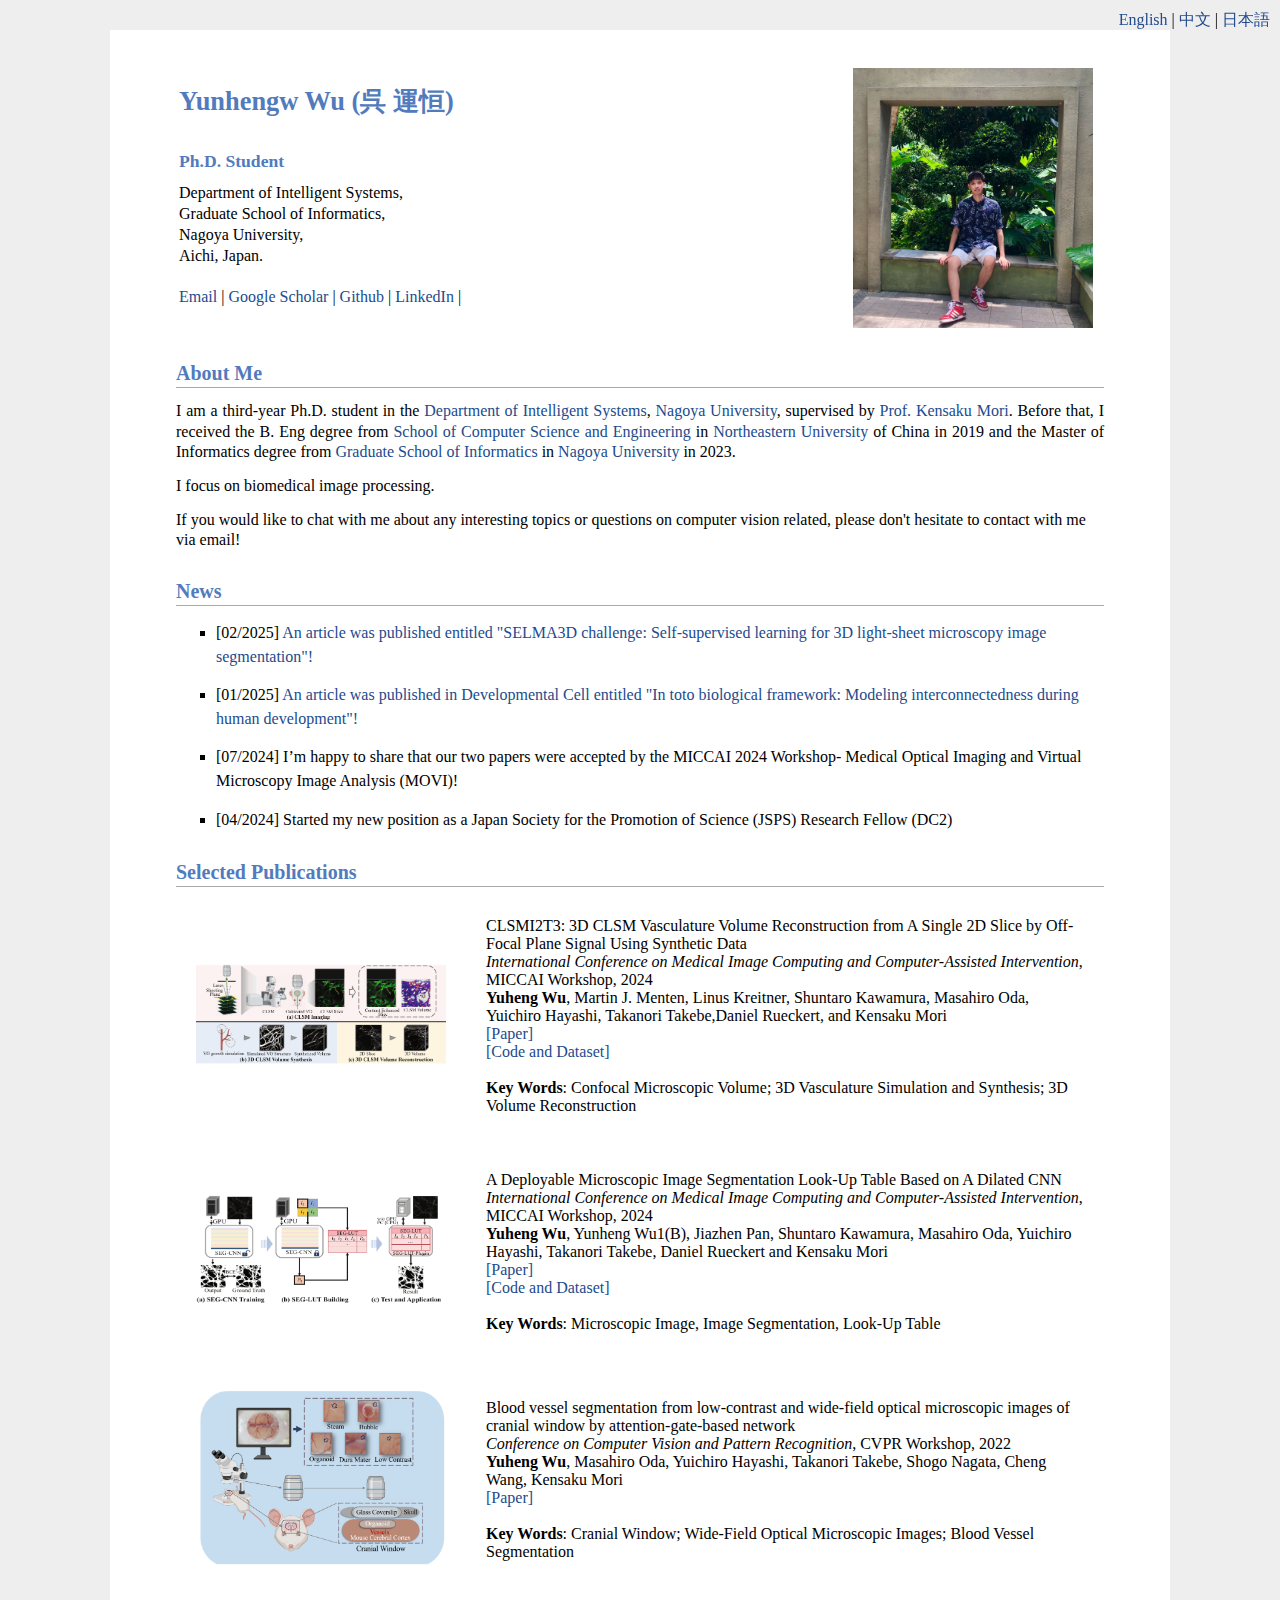
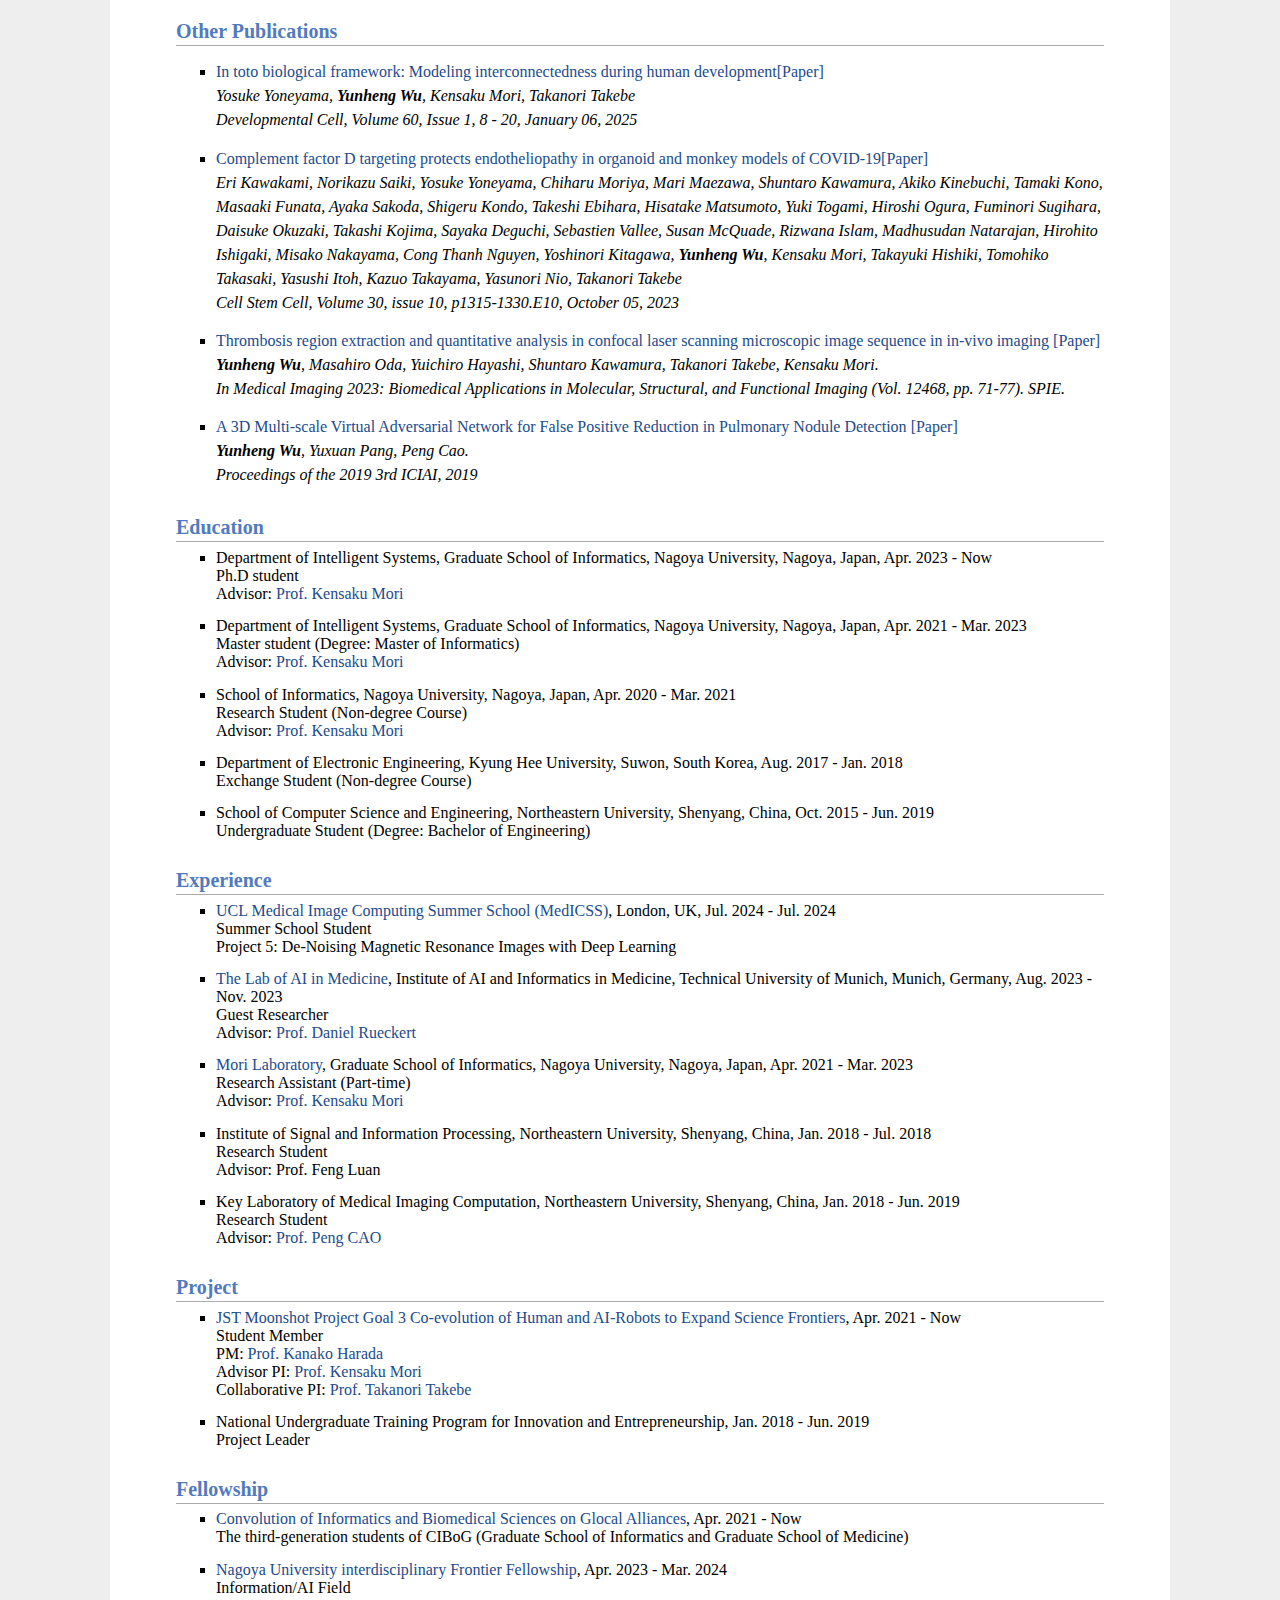
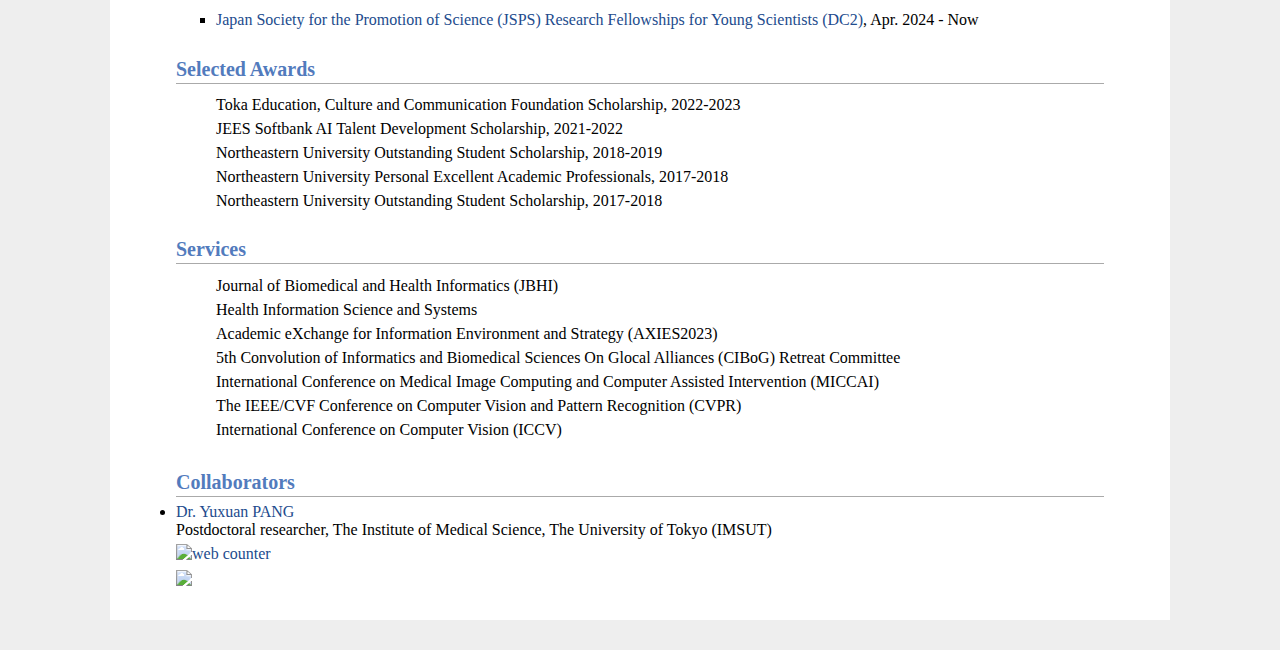
==== index_cn.html @ 9f071cda "Add files via upload" ====
<!DOCTYPE html PUBLIC "-//W3C//DTD XHTML 1.1//EN"
  "http://www.w3.org/TR/xhtml11/DTD/xhtml11.dtd">
<html xmlns="http://www.w3.org/1999/xhtml" xml:lang="en">
<head>
<link rel="icon" href="yashinoki.png" type="image/png">
<meta charset="UTF-8">
<meta http-equiv="Content-Type" content="text/html;charset=utf-8" />

<meta name="keywords" content="Yunheng WU, Nagoya University"> 
<meta name="description" content="Yunheng WU's homepage, Nagoya University">
<meta name="google-site-verification" content="yy_3iiS_X6pJdegdwitJMrH0LRLHXwpjrV9RKLXxKjg" />
<meta name="google-site-verification" content="yy_3iiS_X6pJdegdwitJMrH0LRLHXwpjrV9RKLXxKjg" />
<link rel="stylesheet" href="jemdoc.css" type="text/css">
<title>Yunheng Wu's homepage, Nagoya University</title>
<script>
  (function(i,s,o,g,r,a,m){i['GoogleAnalyticsObject']=r;i[r]=i[r]||function(){
  (i[r].q=i[r].q||[]).push(arguments)},i[r].l=1*new Date();a=s.createElement(o),
  m=s.getElementsByTagName(o)[0];a.async=1;a.src=g;m.parentNode.insertBefore(a,m)
  })(window,document,'script','https://www.google-analytics.com/analytics.js','ga');
  ga('create', 'UA-87320911-1', 'auto');
  ga('send', 'pageview');
</script>

</head>
<body>
	<div style="position: fixed; top: 10px; right: 10px; z-index: 999;">
  <a href="index_en.html">English</a> |
  <a href="index_zh.html">中文</a> |
  <a href="index_jp.html">日本語</a>
</div>
<div id="layout-content" style="margin-top:25px">
<table>
	<tbody>
		<tr>
			<td width="670">
				<div id="toptitle">					
					<h1><font > Yunhengw Wu (呉 運恒) </font></h1>
				</div>

				<h3><font > Ph.D. Student  </font></h3>
				<p><font > 
					Department of Intelligent Systems, <br>
					Graduate School of Informatics, <br>
					Nagoya University, <br>
					Aichi, Japan. <br>
					<br>
					<a href="mailto:yunhengwu@mori.m.is.nagoya-u.ac.jp">Email</a> | 
					<a href="https://scholar.google.com/citations?user=32K5u90AAAAJ">Google Scholar</a> |
					<a href="https://github.com/YunhengWu-IB">Github</a> | 
					<a href="https://www.linkedin.com/in/yunheng-wu-5a595825b/">LinkedIn</a> | 
				</font></p>
				<p> 
					
				    
				    </a>
				</p>
			</td>
			<td>
				  
				<style >
				img{
				margin:0px auto 0;
				-ms-transform:rotate(0deg);
				-moz-transform:rotate(0deg);
				-webkit-transform:rotate(0deg);
				-o-transform:rotate(0deg); 
				transform:rotate(0deg);
				}
				</style>
				<img src="./yunheng_wu.jpg" border="0" width="240" height="260" align="right"><br>
			</td>
		</tr><tr>
	</tr></tbody>
</table>
	
<h2><font > About Me </font></h2>
<p style="list-style-type:none">
<p style="text-align:justify";><font > 
I am a third-year Ph.D. student in the <a href="https://www.i.nagoya-u.ac.jp/en/">Department of Intelligent Systems</a>,
<a href="https://en.nagoya-u.ac.jp/">Nagoya University</a>, 
supervised by <a href="http://www.newves.org/wiki/index.php?English%2FKensaku%20Mori">Prof. Kensaku Mori</a>. 
Before that, I received the B. Eng degree from <a href="http://www.cse.neu.edu.cn/">School of Computer Science and Engineering</a> in <a href="http://www.neu.edu.cn/">Northeastern University</a> of China in 2019 and the Master of Informatics degree from <a href="https://www.i.nagoya-u.ac.jp/graduate-school-of-informatics/">Graduate School of Informatics</a> in <a href="https://www.nagoya-u.ac.jp/">Nagoya University</a> in 2023.
</font></p>
<p><font >
I focus on biomedical image processing.
</font></p>
<p><font >
If you would like to chat with me about any interesting topics or questions on computer vision related, please don't hesitate to contact with me via email!
</font></p>
<p>

<h2><font > News </font></h2>
<ul>
	<li> <p style="margin-left: 0px; line-height: 150%; margin-top: 10px; margin-bottom: 10px;"><font size="3"><meta charset="utf-8">
	    [02/2025] <a href="https://www.cell.com/developmental-cell/abstract/S1534-5807(24)00576-8">An article was published entitled "SELMA3D challenge: Self-supervised learning for 3D light-sheet microscopy image segmentation"!</a> <br> 
	  </font>
	 </p> </li>	
	<li> <p style="margin-left: 0px; line-height: 150%; margin-top: 10px; margin-bottom: 10px;"><font size="3"><meta charset="utf-8">
	    [01/2025] <a href="https://www.cell.com/developmental-cell/abstract/S1534-5807(24)00576-8">An article was published in Developmental Cell entitled "In toto biological framework: Modeling interconnectedness during human development"!</a> <br> 
	  </font>
	 </p> </li>		
	<li> <p style="margin-left: 0px; line-height: 150%; margin-top: 10px; margin-bottom: 10px;"><font size="3"><meta charset="utf-8">
            [07/2024] I’m happy to share that our two papers were accepted by the MICCAI 2024 Workshop- Medical Optical Imaging and Virtual Microscopy Image Analysis (MOVI)!  <be> 
  	</font>
 	</p> </li>	
	<li> <p style="margin-left: 0px; line-height: 150%; margin-top: 10px; margin-bottom: 10px;"><font size="3"><meta charset="utf-8">
	    [04/2024] Started my new position as a Japan Society for the Promotion of Science (JSPS) Research Fellow (DC2) <br> 
	  </font>
	 </p> </li>	


</ul>


<h2><font > Selected Publications </font></h2>
<!-- <table style="width:100%;border:0px;border-spacing:0px;border-collapse:separate;margin-right:auto;margin-left:auto;">
  <tbody>
    <tr>
      <td style="padding:20px;width:100%;vertical-align:middle">
        <h2><font > Selected Publications </font></h2>
      </td>
    </tr>
  </tbody>
</table>
 -->

<table style="width:100%;border:0px;border-spacing:0px;border-collapse:separate;margin-right:auto;margin-left:auto;">
  <tbody>
    <tr onmouseout="nerfsuper_stop()" onmouseover="nerfsuper_start()">
      <td style="padding:20px;width:25%;vertical-align:middle">
        <div class="three">
          <img src='CLSMI2T3.png' width="250">
        </div>
      </td>
      <td style="padding:20px;width:75%;vertical-align:middle">
        <papertitle> CLSMI2T3: 3D CLSM Vasculature Volume Reconstruction from A Single 2D Slice by Off-Focal Plane Signal Using Synthetic Data
        </papertitle>
        <br>
        <em>International Conference on Medical Image Computing and Computer-Assisted Intervention</em>, MICCAI Workshop, 2024
        <br>
        <strong>Yuheng Wu</strong>, Martin J. Menten, Linus Kreitner, Shuntaro Kawamura, Masahiro Oda, Yuichiro Hayashi, Takanori Takebe,Daniel Rueckert, and Kensaku Mori
        <br>
        <a href="https://link.springer.com/chapter/10.1007/978-3-031-77786-8_11">[Paper]</a> <br> <a href="https://github.com/MoriLabNU/3D_CLSM_Volume_Reconstruction">[Code and Dataset]</a> <br> 
        
<!--         <a href="">codes (soon)</a> -->
        <br><strong>Key Words</strong>: Confocal Microscopic Volume; 3D Vasculature Simulation and Synthesis; 3D Volume Reconstruction
<!--         <br><strong>TL;DR</strong>: A probabilistic pipeline modeling the subspace transfer among the object,
        image, and text subspaces with continual diffusion. -->
      </td>
    </tr>
  </tbody>
</table>

<table style="width:100%;border:0px;border-spacing:0px;border-collapse:separate;margin-right:auto;margin-left:auto;">
  <tbody>
    <tr onmouseout="nerfsuper_stop()" onmouseover="nerfsuper_start()">
      <td style="padding:20px;width:25%;vertical-align:middle">
        <div class="three">
          <img src='LUT.png' width="250">
        </div>
      </td>
      <td style="padding:20px;width:75%;vertical-align:middle">
        <papertitle> A Deployable Microscopic Image Segmentation Look-Up Table Based on A Dilated CNN
        </papertitle>
        <br>
        <em>International Conference on Medical Image Computing and Computer-Assisted Intervention</em>, MICCAI Workshop, 2024
        <br>
        <strong>Yuheng Wu</strong>, Yunheng Wu1(B), Jiazhen Pan, Shuntaro Kawamura, Masahiro Oda, Yuichiro Hayashi, Takanori Takebe, Daniel Rueckert and Kensaku Mori

        <br>
        <a href="https://link.springer.com/chapter/10.1007/978-3-031-77786-8_1">[Paper]</a> <br> <a href="https://github.com/MoriLabNU/Microscopic_Image_Segment_LUT">[Code and Dataset]</a> <br> 
        
<!--         <a href="">codes (soon)</a> -->
        <br><strong>Key Words</strong>: Microscopic Image, Image Segmentation, Look-Up Table
<!--         <br><strong>TL;DR</strong>: A probabilistic pipeline modeling the subspace transfer among the object,
        image, and text subspaces with continual diffusion. -->
      </td>
    </tr>
  </tbody>
</table>
<table style="width:100%;border:0px;border-spacing:0px;border-collapse:separate;margin-right:auto;margin-left:auto;">
  <tbody>
    <tr onmouseout="nerfsuper_stop()" onmouseover="nerfsuper_start()">
      <td style="padding:20px;width:25%;vertical-align:middle">
        <div class="three">
          <img src='image/CVPR_WS.png' width="250">
        </div>
      </td>
      <td style="padding:20px;width:75%;vertical-align:middle">
        <papertitle> Blood vessel segmentation from low-contrast and wide-field optical microscopic images of cranial window by attention-gate-based network
        </papertitle>
        <br>
        <em>Conference on Computer Vision and Pattern Recognition</em>, CVPR Workshop, 2022
        <br>
        <strong>Yuheng Wu</strong>, Masahiro Oda, Yuichiro Hayashi, Takanori Takebe, Shogo Nagata, Cheng Wang, Kensaku Mori
        <br>
        <a href="https://openaccess.thecvf.com/content/CVPR2022W/CVMI/papers/Wu_Blood_Vessel_Segmentation_From_Low-Contrast_and_Wide-Field_Optical_Microscopic_Images_CVPRW_2022_paper.pdf">[Paper]</a> <br> 
        
<!--         <a href="">codes (soon)</a> -->
        <br><strong>Key Words</strong>: Cranial Window; Wide-Field Optical Microscopic Images; Blood Vessel Segmentation
<!--         <br><strong>TL;DR</strong>: A probabilistic pipeline modeling the subspace transfer among the object,
        image, and text subspaces with continual diffusion. -->
      </td>
    </tr>
  </tbody>
</table>



	
<h2><font > Other Publications </font></h2>
<ul>
	<li> <p style="margin-left: 0px; line-height: 150%; margin-top: 10px; margin-bottom: 10px;"><font size="3"><meta charset="utf-8">
            <a href="https://www.cell.com/developmental-cell/abstract/S1534-5807(24)00576-8">In toto biological framework: Modeling interconnectedness during human development</a><a href="https://www.cell.com/cell-stem-cell/fulltext/S1934-5909(23)00322-3">[Paper]</a> <br> 
         <i>   Yosuke Yoneyama, <b>Yunheng Wu</b>, Kensaku Mori, Takanori Takebe </i><br> 
	 <i>	Developmental Cell, Volume 60, Issue 1, 8 - 20, January 06, 2025</i> <br>
	  </font>
	 </p> </li>
	<li> <p style="margin-left: 0px; line-height: 150%; margin-top: 10px; margin-bottom: 10px;"><font size="3"><meta charset="utf-8">
            <a href="https://www.cell.com/cell-stem-cell/fulltext/S1934-5909(23)00322-3">Complement factor D targeting protects endotheliopathy in organoid and monkey models of COVID-19</a><a href="https://www.cell.com/cell-stem-cell/fulltext/S1934-5909(23)00322-3">[Paper]</a> <br> 
         <i>   Eri Kawakami, Norikazu Saiki, Yosuke Yoneyama, Chiharu Moriya, Mari Maezawa, Shuntaro Kawamura, Akiko Kinebuchi, Tamaki Kono, Masaaki Funata, Ayaka Sakoda, Shigeru Kondo, Takeshi Ebihara, Hisatake Matsumoto, Yuki Togami, Hiroshi Ogura, Fuminori Sugihara, Daisuke Okuzaki, Takashi Kojima, Sayaka Deguchi, Sebastien Vallee, Susan McQuade, Rizwana Islam, Madhusudan Natarajan, Hirohito Ishigaki, Misako Nakayama, Cong Thanh Nguyen, Yoshinori Kitagawa, <b>Yunheng Wu</b>, Kensaku Mori, Takayuki Hishiki, Tomohiko Takasaki, Yasushi Itoh, Kazuo Takayama, Yasunori Nio, Takanori Takebe </i><br> 
	 <i>	Cell Stem Cell, Volume 30, issue 10, p1315-1330.E10, October 05, 2023</i> <br>
	  </font>
	 </p> </li>
	
	<li> <p style="margin-left: 0px; line-height: 150%; margin-top: 10px; margin-bottom: 10px;"><font size="3"><meta charset="utf-8">
            <a href="https://www.spiedigitallibrary.org/conference-proceedings-of-spie/12468/124680F/Thrombosis-region-extraction-and-quantitative-analysis-in-confocal-laser-scanning/10.1117/12.2654632.short">Thrombosis region extraction and quantitative analysis in confocal laser scanning microscopic image sequence in in-vivo imaging</a> <a href="https://www.spiedigitallibrary.org/conference-proceedings-of-spie/12468/124680F/Thrombosis-region-extraction-and-quantitative-analysis-in-confocal-laser-scanning/10.1117/12.2654632.short">[Paper]</a> <br> 
         <i>   <b>Yunheng Wu</b>, Masahiro Oda, Yuichiro Hayashi, Shuntaro Kawamura, Takanori Takebe, Kensaku Mori. </i><br> 
	 <i>	In Medical Imaging 2023: Biomedical Applications in Molecular, Structural, and Functional Imaging (Vol. 12468, pp. 71-77). SPIE.</i> <br>
	  </font>
	 </p> </li>
	
<!-- 	<li> <p style="margin-left: 0px; line-height: 150%; margin-top: 10px; margin-bottom: 10px;"><font size="3"><meta charset="utf-8">
            <a href="https://openaccess.thecvf.com/content/CVPR2022W/CVMI/papers/Wu_Blood_Vessel_Segmentation_From_Low-Contrast_and_Wide-Field_Optical_Microscopic_Images_CVPRW_2022_paper.pdf">Blood Vessel Segmentation From Low-Contrast and Wide-Field Optical Microscopic Images of Cranial Window by Attention-Gate-Based Network</a> <a href="https://openaccess.thecvf.com/content/CVPR2022W/CVMI/papers/Wu_Blood_Vessel_Segmentation_From_Low-Contrast_and_Wide-Field_Optical_Microscopic_Images_CVPRW_2022_paper.pdf">[Paper]</a> <br> 
         <i>   <b>Yunheng Wu</b>, Masahiro Oda, Yuichiro Hayashi, Takanori Takebe, Shogo Nagata, Cheng Wang, Kensaku Mori. </i><br> 
	 <i>	Proceedings of the CVPR, 2022. </i> <br>
	  </font>
	 </p> </li> -->
	
	<li> <p style="margin-left: 0px; line-height: 150%; margin-top: 10px; margin-bottom: 10px;"><font size="3"><meta charset="utf-8">
            <a href="https://drive.google.com/file/d/1gGKqGsVJX3RWeDfx9Rvf6MahubwQntM8/view">A 3D Multi-scale Virtual Adversarial Network for False Positive Reduction in Pulmonary Nodule Detection</a> <a href="https://drive.google.com/file/d/1gGKqGsVJX3RWeDfx9Rvf6MahubwQntM8/view">[Paper]</a> <br> 
         <i>   <b>Yunheng Wu</b>, Yuxuan Pang, Peng Cao. </i><br> 
	 <i>	Proceedings of the 2019 3rd ICIAI, 2019 </i> <br>
	  </font>
	 </p> </li>
</ul>

<h2><font > Education </font></h2>
<ul>
<p style="margin-left: 0px; line-height: 120%; margin-top: -8px; margin-bottom: 8px;"><font size="3"><meta charset="utf-8">
	<li>Department of Intelligent Systems, Graduate School of Informatics, Nagoya University, Nagoya, Japan, Apr. 2023 - Now<br>
	Ph.D student<br>
	Advisor: <a href="http://www.newves.org/wiki/index.php?English%2FKensaku%20Mori"> Prof. Kensaku Mori</a><br>
	</font></p>
	
	<li>Department of Intelligent Systems, Graduate School of Informatics, Nagoya University, Nagoya, Japan, Apr. 2021 - Mar. 2023<br>
	Master student (Degree: Master of Informatics)<br>
	Advisor: <a href="http://www.newves.org/wiki/index.php?English%2FKensaku%20Mori"> Prof. Kensaku Mori</a><br>
	</font></p>
	
	<li> School of Informatics, Nagoya University, Nagoya, Japan, Apr. 2020 - Mar. 2021<br>
	Research Student (Non-degree Course)<br>
	Advisor: <a href="http://www.newves.org/wiki/index.php?English%2FKensaku%20Mori"> Prof. Kensaku Mori</a><br>
	</font></p>	
	<li>Department of Electronic Engineering, Kyung Hee University, Suwon, South Korea, Aug. 2017 - Jan. 2018<br>
	Exchange Student (Non-degree Course)<br>
	</font></p>	
	<li>School of Computer Science and Engineering, Northeastern University, Shenyang, China, Oct. 2015 - Jun. 2019<br>
	Undergraduate Student (Degree: Bachelor of Engineering)<br>
	</font></p>
	
</ul>
	
<h2><font > Experience </font></h2>
<ul>
		
<p style="margin-left: 0px; line-height: 120%; margin-top: -8px; margin-bottom: 8px;"><font size="3"><meta charset="utf-8">
	<li><a href="https://www.ucl.ac.uk/medical-image-computing/ucl-medical-image-computing-summer-school-medicss"> UCL Medical Image Computing Summer School (MedICSS)</a>, London, UK, Jul. 2024 - Jul. 2024<br>
	Summer School Student<br>
	Project 5: De-Noising Magnetic Resonance Images with Deep Learning <br>
	</font></p>
	
	<li><a href="https://aim-lab.io/">The Lab of AI in Medicine</a>, Institute of AI and Informatics in Medicine, Technical University of Munich, Munich, Germany, Aug. 2023 - Nov. 2023<br>
	Guest Researcher<br>
	Advisor: <a href="https://aim-lab.io/author/daniel-ruckert/"> Prof. Daniel Rueckert</a><br>
	</font></p>
	
	<li><a href="http://www.mori.m.is.nagoya-u.ac.jp/wiki/">Mori Laboratory</a>, Graduate School of Informatics, Nagoya University, Nagoya, Japan, Apr. 2021 - Mar. 2023<br>
	Research Assistant (Part-time)<br>
	Advisor: <a href="http://www.newves.org/wiki/index.php?English%2FKensaku%20Mori"> Prof. Kensaku Mori</a><br>
	</font></p>
	
	<li>Institute of Signal and Information Processing, Northeastern University, Shenyang, China, Jan. 2018 - Jul. 2018<br>
	Research Student<br>
	Advisor: Prof. Feng Luan</a><br>
	</font></p>
	
	<li>Key Laboratory of Medical Imaging Computation, Northeastern University, Shenyang, China, Jan. 2018 - Jun. 2019<br>
	Research Student<br>
	Advisor: <a href="https://scholar.google.com/citations?hl=zh-CN&user=0OfgZSsAAAAJ">Prof. Peng CAO</a><br>
	</font></p>
</ul>

<h2><font > Project </font></h2>
<ul>
<p style="margin-left: 0px; line-height: 120%; margin-top: -8px; margin-bottom: 8px;"><font size="3"><meta charset="utf-8">
	<li><a href="https://sites.google.com/g.ecc.u-tokyo.ac.jp/moonshot-ai-science-robot/"> JST Moonshot Project Goal 3 Co-evolution of Human and AI-Robots to Expand Science Frontiers</a>, Apr. 2021 - Now<br>
	Student Member <br>
	PM:<a href="https://sites.google.com/site/kanakoharada/home"> Prof. Kanako Harada</a><br>
	Advisor PI: <a href="http://www.newves.org/wiki/index.php?English%2FKensaku%20Mori"> Prof. Kensaku Mori</a><br>
	Collaborative PI: <a href="https://www.tmd.ac.jp/cmn/amr/neog/organ.html"> Prof. Takanori Takebe</a><br>
	</font></p>
	<li> National Undergraduate Training Program for Innovation and Entrepreneurship, Jan. 2018 - Jun. 2019<br>
		Project Leader <br>
	</font></p>
</ul>	
<h2><font > Fellowship </font></h2>
<ul>
<p style="margin-left: 0px; line-height: 120%; margin-top: -8px; margin-bottom: 8px;"><font size="3"><meta charset="utf-8">
	<li><a href="https://cibog.med.nagoya-u.ac.jp/outline/students/detail/03-wu.html"> Convolution of Informatics and Biomedical Sciences on Glocal Alliances</a>, Apr. 2021 - Now<br>
	The third-generation students of CIBoG (Graduate School of Informatics and Graduate School of Medicine)<br>
	</font></p>
	
	<li><a href="https://dec.nagoya-u.ac.jp/phd-fellowship/fellowship/"> Nagoya University interdisciplinary Frontier Fellowship</a>, Apr. 2023 - Mar. 2024<br>
		Information/AI Field <br>
	<li><a href="https://www.jsps.go.jp/english/e-pd/"> Japan Society for the Promotion of Science (JSPS) Research Fellowships for Young Scientists (DC2)</a>, Apr. 2024 - Now<br>
	</font></p>
		
</ul>

<h2><font> Selected Awards </font></h2>
<ul>

	<p style="list-style-type:none">
	<p style="left: 0px; line-height: 100%; margin-top: 8px; margin-bottom: 8px;"><font  size="3"><meta charset="utf-8">
		Toka Education, Culture and Communication Foundation Scholarship, 2022-2023
	 </font> </p> 	
	<p style="left: 0px; line-height: 100%; margin-top: 8px; margin-bottom: 8px;"><font  size="3"><meta charset="utf-8">
		JEES Softbank AI Talent Development Scholarship, 2021-2022
	 </font> </p>
	<p style="left: 0px; line-height: 100%; margin-top: 8px; margin-bottom: 8px;"><font  size="3"><meta charset="utf-8">
		Northeastern University Outstanding Student Scholarship, 2018-2019
	 </font> </p>
	<p style="left: 0px; line-height: 100%; margin-top: 8px; margin-bottom: 8px;"><font  size="3"><meta charset="utf-8">
		Northeastern University Personal Excellent Academic Professionals, 2017-2018
	 </font> </p>
	<p style="left: 0px; line-height: 100%; margin-top: 8px; margin-bottom: 8px;"><font  size="3"><meta charset="utf-8">
		Northeastern University Outstanding Student Scholarship, 2017-2018
	 </font> </p>
</ul>



<h2><font > Services </font></h2>
<ul style="list-style-type:none">
   <p style="margin-left: 0px; line-height: 150%; margin-top: 8px; margin-bottom: 8px;"><font>
		Journal of Biomedical and Health Informatics (JBHI) <br>
	   	Health Information Science and Systems <br>
	   	Academic eXchange for Information Environment and Strategy (AXIES2023) <br>
	   	5th Convolution of Informatics and Biomedical Sciences On Glocal Alliances (CIBoG) Retreat Committee <br>
	        International Conference on Medical Image Computing and Computer Assisted Intervention (MICCAI) <br>
	        The IEEE/CVF Conference on Computer Vision and Pattern Recognition (CVPR) <br>
	        International Conference on Computer Vision (ICCV) <br>
	    
   </font></p>
</ul>

<h2><font > Collaborators </font></h2>
<p style="margin-left: 0px; line-height: 120%; margin-top: -8px; margin-bottom: 8px;"><font size="3"><meta charset="utf-8">
	<li> <a href="https://poncey.github.io/#/"> Dr. Yuxuan PANG</a><br>
	Postdoctoral researcher, The Institute of Medical Science, The University of Tokyo (IMSUT)<br>
	</font></p>
</ul>

<p><!-- hitwebcounter Code START -->
<a href="https://www.hitwebcounter.com" target="_blank">
<img src="https://hitwebcounter.com/counter/counter.php?page=8460734&style=0019&nbdigits=5&type=page&initCount=0" title="Free Counter" Alt="web counter"   border="0" /></a>         
</p>

<a href="https://clustrmaps.com/site/1bu4l"  title="Visit tracker"><img src="//www.clustrmaps.com/map_v2.png?d=3GUfe-t3rYZyDugSJBvuK65d5rTDGwYfZNbRp5McMF4&cl=ffffff" /></a>

<!-- <!--<h3><p style="margin-left: -20px; line-height: 100%; margin-top: 10px; margin-bottom: 0px;"><font face="Arial">Research Intern | <a href="https://www.tencent.com/">Tencent AI Healthcare</a></font></h3></p>
---- jemdoc.css ----
/* Default css file for jemdoc. */

table#tlayout {
    border: none;
    border-collapse: separate;
    background: white;
}
/*
body {
	background: white;
	padding-bottom: 8px;
	margin: 0;
}
*/
html {
  background-color: #eeeeee; 
}

body { 
  font-family: Georgia, serif;
  color: #000;
  background-color: #ffffff; 
  text-align:left; /* for IE */
  margin-top: 30px; 
  margin-bottom: 30px;
  margin-left: auto;
  margin-right: auto;
  padding-left:  50px;
  padding-right: 50px;
  padding-top: 10px;
  padding-bottom: 30px;
  max-width: 960px;
}

#layout-menu {
	background: #f6f6f6;
	border: 1px solid #dddddd;
	padding-top: 0.5em;
	padding-left: 8px;
	padding-right: 8px;
	font-size: 1.0em;
	width: auto;
	white-space: nowrap;
    text-align: left;
    vertical-align: top;
}

#layout-menu td {
	background: #f4f4f4;
    vertical-align: top;
}

#layout-content {
	padding-top: 0.0em;
	padding-left: 1.0em;
	padding-right: 1.0em;
    border: none;
    background: white;
    text-align: left;
    vertical-align: top;
}

#layout-menu a {
	line-height: 1.5em;
	margin-left: 0.5em;
}

tt {
    background: #ffffdd;
}

pre, tt {
	font-size: 90%;
	font-family: monaco, monospace;
}

a, a > tt {
	color: #224b8d;
	text-decoration: none;
}

a:hover {
	border-bottom: 1px gray dotted;
}

#layout-menu a.current:link, #layout-menu a.current:visited {
	color: #022b6d;
	border-bottom: 1px gray solid;
}
#layout-menu a:link, #layout-menu a:visited, #layout-menu a:hover {
	color: #527bbd;
	text-decoration: none;
}
#layout-menu a:hover {
	text-decoration: none;
}

div.menu-category {
	border-bottom: 1px solid gray;
	margin-top: 0.8em;
	padding-top: 0.2em;
	padding-bottom: 0.1em;
	font-weight: bold;
}

div.menu-item {
	padding-left: 16px;
	text-indent: -16px;
}

div#toptitle {
	padding-bottom: 0.2em;
	margin-bottom: 1.5em;
	/*border-bottom: 3px double gray;*/
}

/* Reduce space if we begin the page with a title. */
div#toptitle + h2, div#toptitle + h3 {
	margin-top: 0em;
}

div#subtitle {
	margin-top: 0.0em;
	margin-bottom: 0.0em;
	padding-top: 0em;
	padding-bottom: 0.1em;
}

em {
	font-style: italic;
}

strong {
	font-weight: bold;
}


h1, h2, h3 {
	color: #527bbd;
	margin-top: 0.7em;
	margin-bottom: 0.5em;
	padding-bottom: 0.2em;
	line-height: 1.0;
	padding-top: 0.5em;
	border-bottom: 1px solid #aaaaaa;
}

h1 {
	font-size: 165%;
	padding-bottom: 0.3em;
}

h2 {
	padding-top: 0.8em;
	font-size: 125%;
}

h2 + h3 {
    padding-top: 0.2em;
}

h3 {
	font-size: 110%;
	border-bottom: none;
}

p {
	margin-top: 0.0em;
	margin-bottom: 0.8em;
	padding: 0;
	line-height: 1.3;
}

pre {
	padding: 0;
	margin: 0;
}

div#footer {
	font-size: small;
	border-top: 1px solid #c0c0c0;
	padding-top: 0.1em;
	margin-top: 4.0em;
	color: #c0c0c0;
}

div#footer a {
	color: #80a0b0;
}

div#footer-text {
	float: left;
	padding-bottom: 8px;
}

ul, ol, dl {
	margin-top: 0.2em;
	padding-top: 0;
	margin-bottom: 0.8em;
}

dt {
	margin-top: 0.5em;
	margin-bottom: 0;
}

dl {
	margin-left: 20px;
}

dd {
	color: #222222;
}

dd > *:first-child {
	margin-top: 0;
}

ul {
	list-style-position: outside;
	list-style-type: square;
}

p + ul, p + ol {
	margin-top: -0.5em;
}

li {
	margin-top:0.9em;
}

ol {
	list-style-position: outside;
	list-style-type: decimal;
}

li p, dd p {
	margin-bottom: 0.3em;
}


ol ol {
	list-style-type: lower-alpha;
}

ol ol ol {
	list-style-type: lower-roman;
}

p + div.codeblock {
	margin-top: -0.6em;
}

div.codeblock, div.infoblock {
	margin-right: 0%;
	margin-top: 1.2em;
	margin-bottom: 1.3em;
}

div.blocktitle {
	font-weight: bold;
	color: #cd7b62;
	margin-top: 1.2em;
	margin-bottom: 0.1em;
}

div.blockcontent {
	border: 1px solid silver;
	padding: 0.3em 0.5em;
}

div.infoblock > div.blockcontent {
	background: #ffffee;
}

div.blockcontent p + ul, div.blockcontent p + ol {
	margin-top: 0.4em;
}

div.infoblock p {
	margin-bottom: 0em;
}

div.infoblock li p, div.infoblock dd p {
	margin-bottom: 0.5em;
}

div.infoblock p + p {
	margin-top: 0.8em;
}

div.codeblock > div.blockcontent {
	background: #f6f6f6;
}

span.pycommand {
	color: #000070;
}

span.statement {
	color: #008800;
}
span.builtin {
	color: #000088;
}
span.special {
	color: #990000;
}
span.operator {
	color: #880000;
}
span.error {
	color: #aa0000;
}
span.comment, span.comment > *, span.string, span.string > * {
	color: #606060;
}

@media print {
	#layout-menu { display: none; }
}

#fwtitle {
	margin: 2px;
}

#fwtitle #toptitle {
	padding-left: 0.5em;
	margin-bottom: 0.5em;
}

#layout-content h1:first-child, #layout-content h2:first-child, #layout-content h3:first-child {
	margin-top: -0.7em;
}

div#toptitle h1, #layout-content div#toptitle h1 {
	margin-bottom: 0.0em;
	padding-bottom: 0.1em;
	padding-top: 0;
	margin-top: 0.5em;
	border-bottom: none;
}

img.eq {
	padding: 0;
	padding-left: 0.1em;
	padding-right: 0.1em;
	margin: 0;
}

img.eqwl {
	padding-left: 2em;
	padding-top: 0.6em;
	padding-bottom: 0.2em;
	margin: 0;
}

table + table {
    margin-top: 1em;
}

tr.heading {
    font-weight: bold;
    border-bottom: 2px solid black;
}

img {
    border: none;
}

table.imgtable, table.imgtable td {
    border: none;
    text-align: left;
}
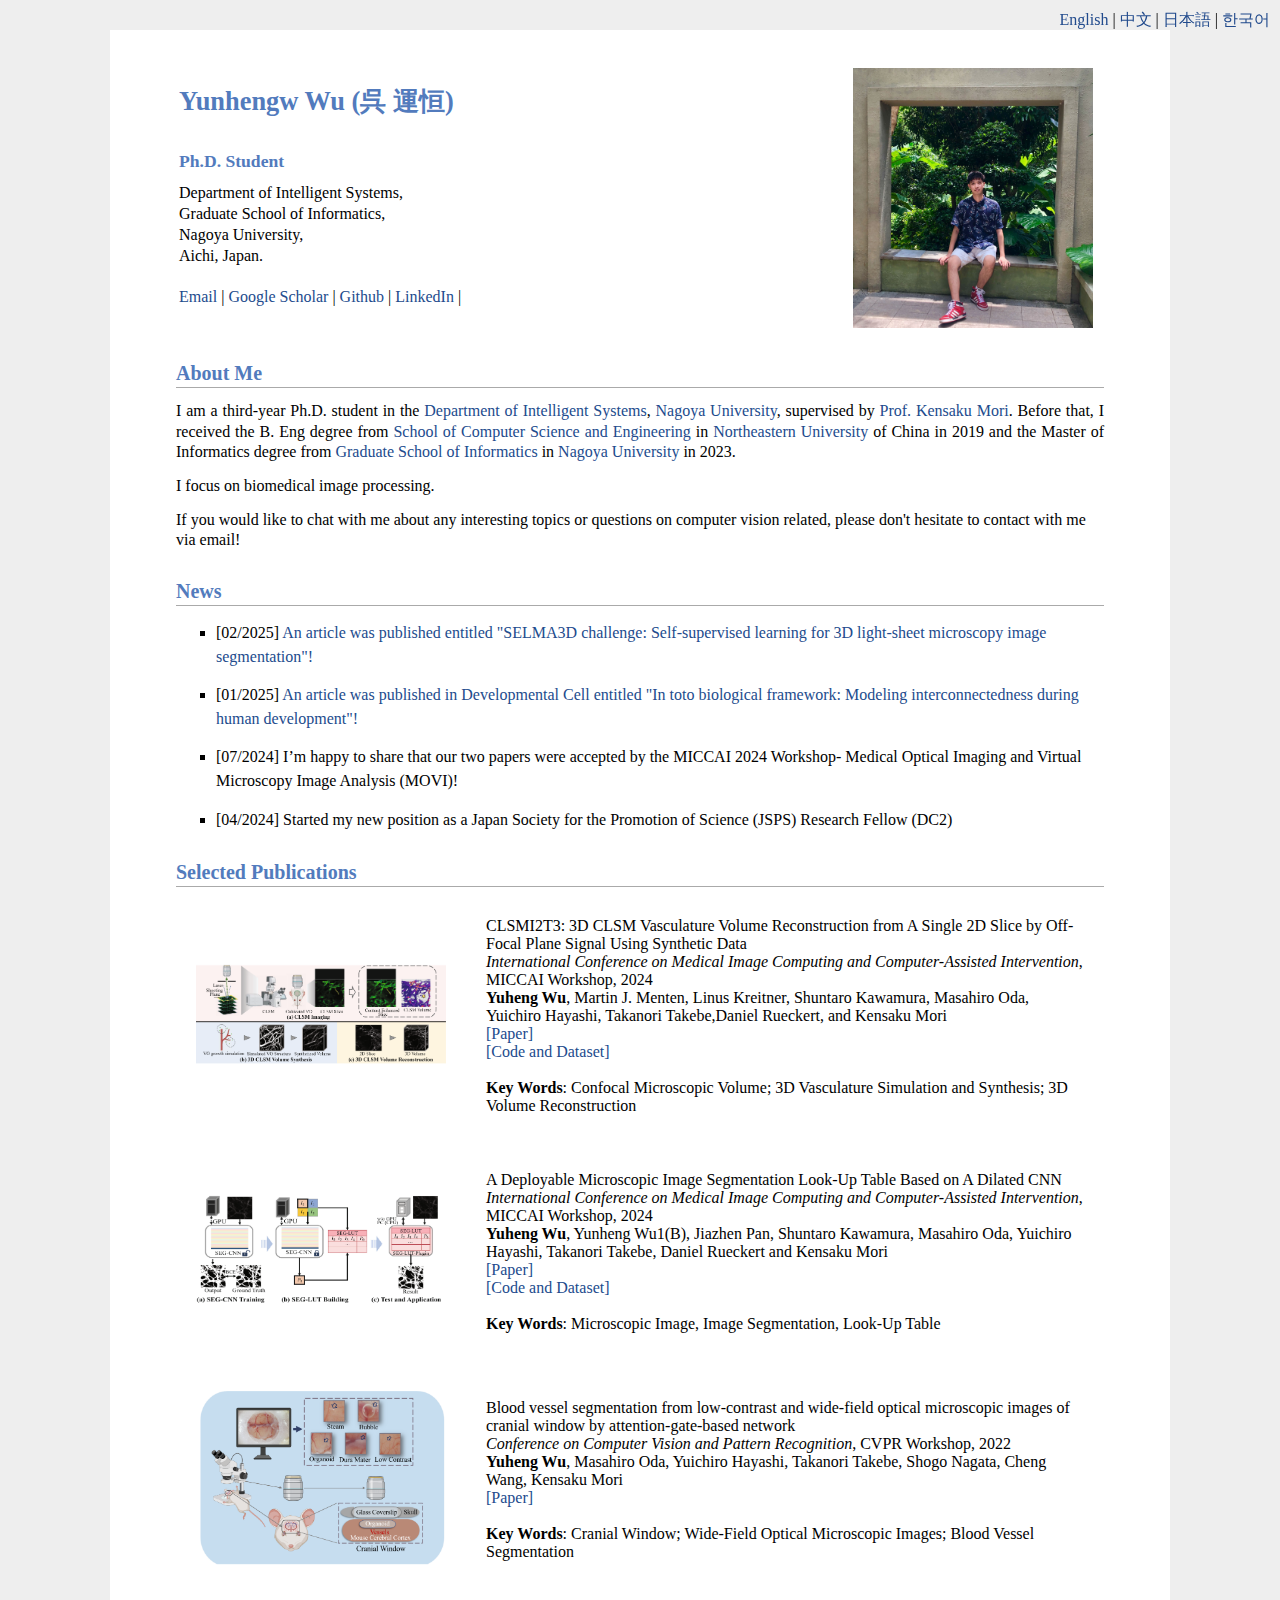
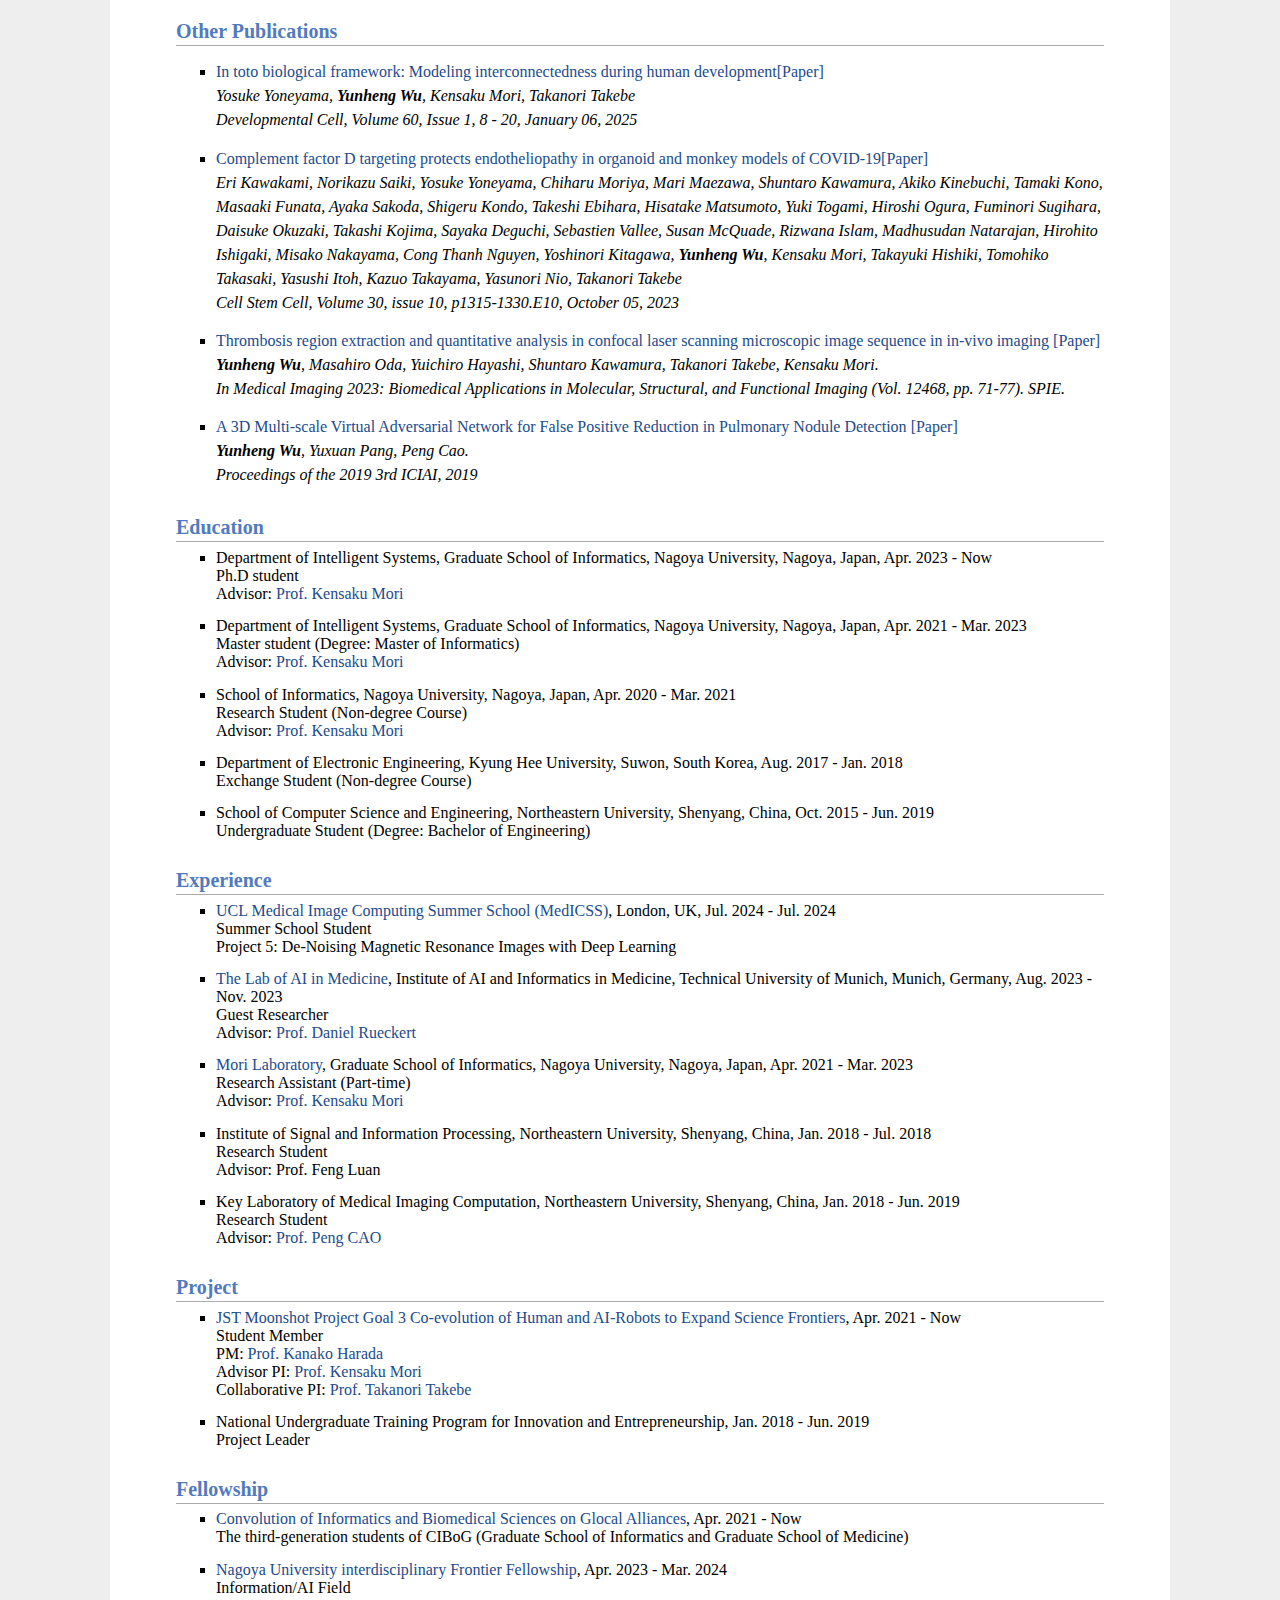
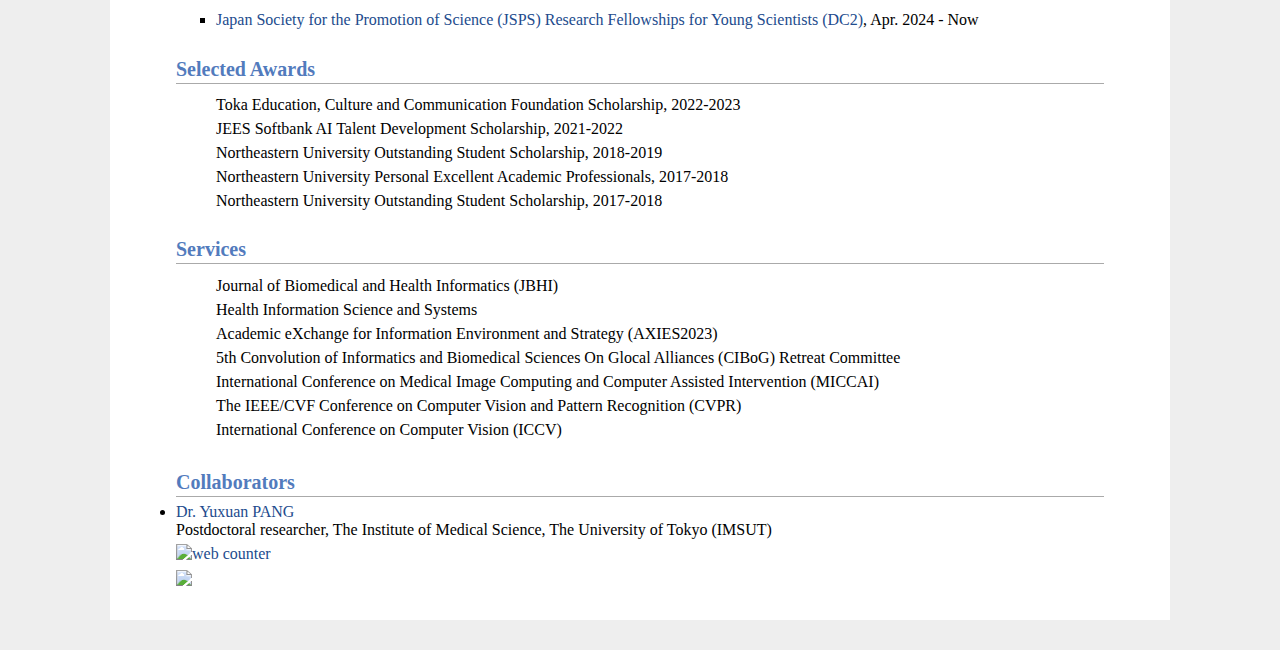
==== commit ff0173c3: "Update index_cn.html" ====
--- a/index_cn.html
+++ b/index_cn.html
@@ -24,9 +24,10 @@
 </head>
 <body>
 	<div style="position: fixed; top: 10px; right: 10px; z-index: 999;">
-  <a href="index_en.html">English</a> |
+  <a href="index.html">English</a> |
   <a href="index_zh.html">中文</a> |
-  <a href="index_jp.html">日本語</a>
+  <a href="index_jp.html">日本語</a> |
+  <a href="index_kr.html">한국어</a>
 </div>
 <div id="layout-content" style="margin-top:25px">
 <table>
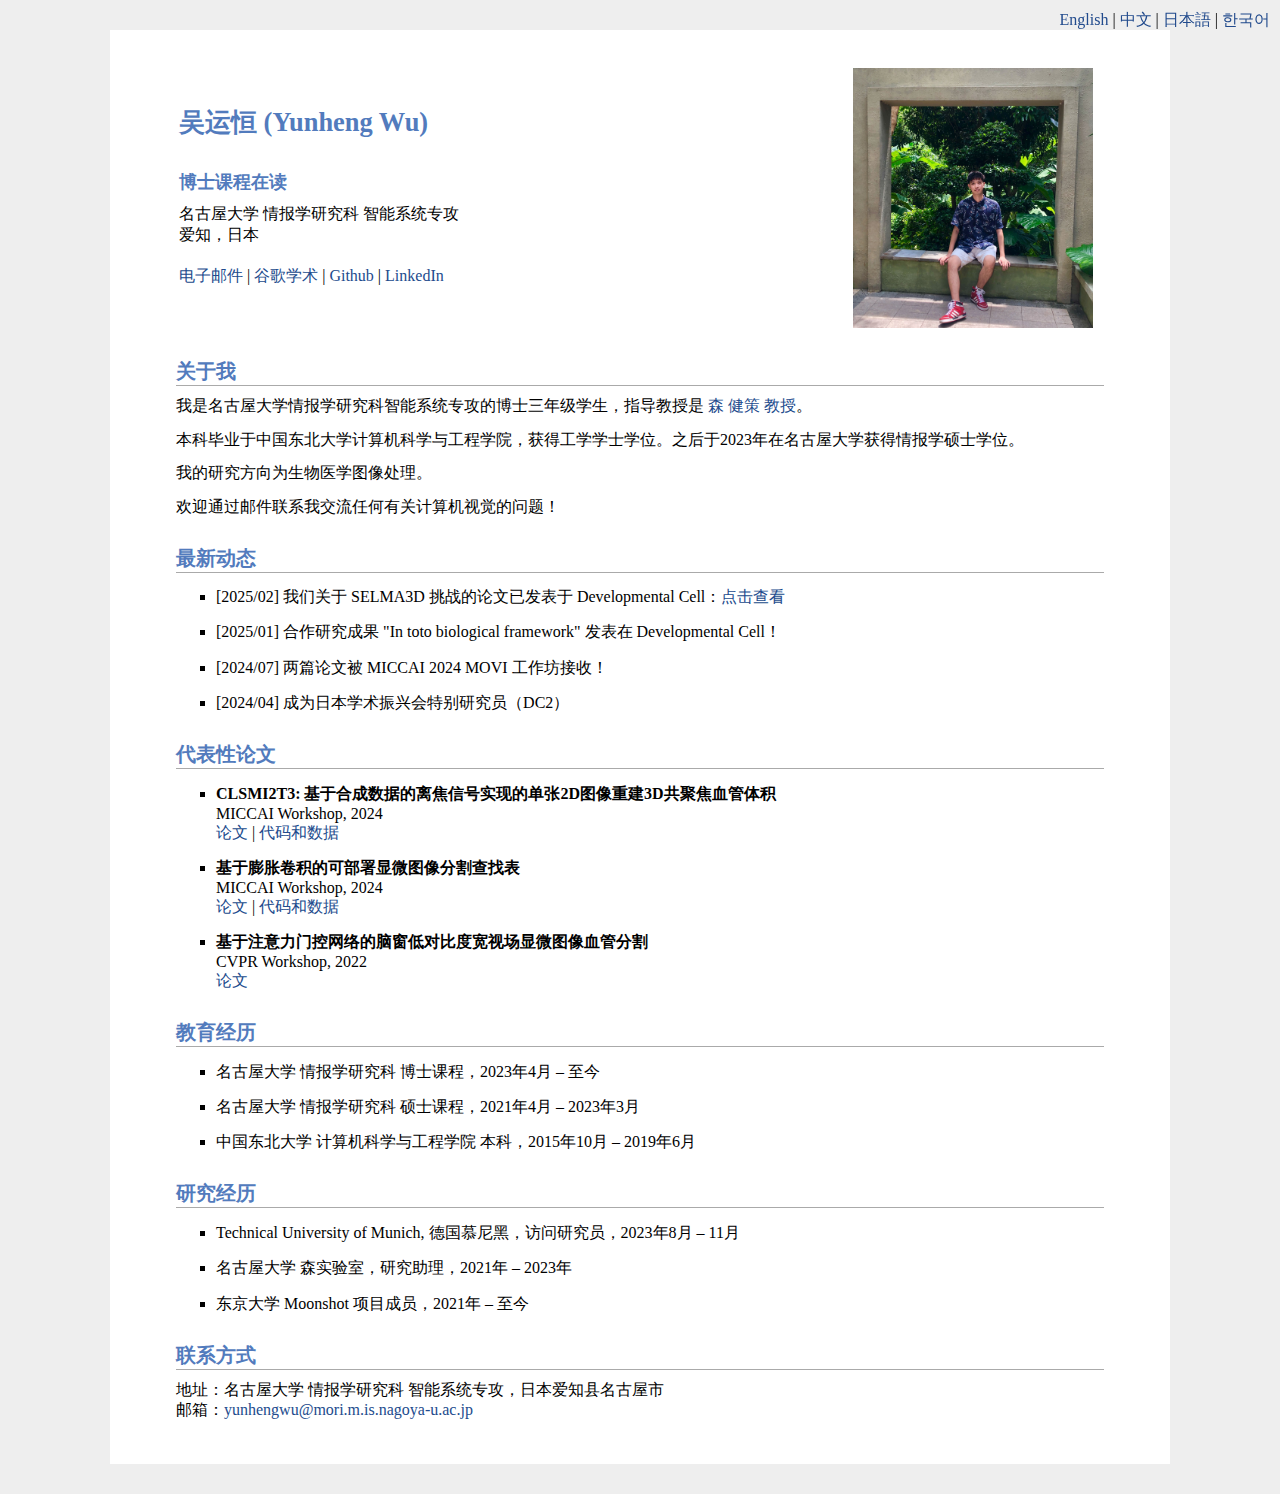
==== commit 43db27af: "Update index_cn.html" ====
--- a/index_cn.html
+++ b/index_cn.html
@@ -1,383 +1,111 @@
 <!DOCTYPE html PUBLIC "-//W3C//DTD XHTML 1.1//EN"
   "http://www.w3.org/TR/xhtml11/DTD/xhtml11.dtd">
-<html xmlns="http://www.w3.org/1999/xhtml" xml:lang="en">
+<html xmlns="http://www.w3.org/1999/xhtml" xml:lang="zh">
 <head>
-<link rel="icon" href="yashinoki.png" type="image/png">
-<meta charset="UTF-8">
-<meta http-equiv="Content-Type" content="text/html;charset=utf-8" />
+  <meta charset="UTF-8" />
+  <meta http-equiv="Content-Type" content="text/html;charset=utf-8" />
+  <meta name="keywords" content="Yunheng WU, Nagoya University"> 
+  <meta name="description" content="Yunheng WU 的主页，名古屋大学">
+  <link rel="icon" href="yashinoki.png" type="image/png">
+  <link rel="stylesheet" href="jemdoc.css" type="text/css">
+  <title>吴运恒的主页，名古屋大学</title>
+</head>
 
-<meta name="keywords" content="Yunheng WU, Nagoya University"> 
-<meta name="description" content="Yunheng WU's homepage, Nagoya University">
-<meta name="google-site-verification" content="yy_3iiS_X6pJdegdwitJMrH0LRLHXwpjrV9RKLXxKjg" />
-<meta name="google-site-verification" content="yy_3iiS_X6pJdegdwitJMrH0LRLHXwpjrV9RKLXxKjg" />
-<link rel="stylesheet" href="jemdoc.css" type="text/css">
-<title>Yunheng Wu's homepage, Nagoya University</title>
-<script>
-  (function(i,s,o,g,r,a,m){i['GoogleAnalyticsObject']=r;i[r]=i[r]||function(){
-  (i[r].q=i[r].q||[]).push(arguments)},i[r].l=1*new Date();a=s.createElement(o),
-  m=s.getElementsByTagName(o)[0];a.async=1;a.src=g;m.parentNode.insertBefore(a,m)
-  })(window,document,'script','https://www.google-analytics.com/analytics.js','ga');
-  ga('create', 'UA-87320911-1', 'auto');
-  ga('send', 'pageview');
-</script>
+<body>
+  <div style="position: fixed; top: 10px; right: 10px; z-index: 999;">
+    <a href="index.html">English</a> |
+    <a href="index_zh.html">中文</a> |
+    <a href="index_jp.html">日本語</a> |
+    <a href="index_kr.html">한국어</a>
+  </div>
 
-</head>
-<body>
-	<div style="position: fixed; top: 10px; right: 10px; z-index: 999;">
-  <a href="index.html">English</a> |
-  <a href="index_zh.html">中文</a> |
-  <a href="index_jp.html">日本語</a> |
-  <a href="index_kr.html">한국어</a>
-</div>
-<div id="layout-content" style="margin-top:25px">
-<table>
-	<tbody>
-		<tr>
-			<td width="670">
-				<div id="toptitle">					
-					<h1><font > Yunhengw Wu (呉 運恒) </font></h1>
-				</div>
+  <div id="layout-content" style="margin-top:25px">
+    <table>
+      <tr>
+        <td width="670">
+          <div id="toptitle">          
+            <h1>吴运恒 (Yunheng Wu)</h1>
+          </div>
+          <h3>博士课程在读</h3>
+          <p>
+            名古屋大学 情报学研究科 智能系统专攻<br />
+            爱知，日本<br /><br />
+            <a href="mailto:yunhengwu@mori.m.is.nagoya-u.ac.jp">电子邮件</a> |
+            <a href="https://scholar.google.com/citations?user=32K5u90AAAAJ">谷歌学术</a> |
+            <a href="https://github.com/YunhengWu-IB">Github</a> |
+            <a href="https://www.linkedin.com/in/yunheng-wu-5a595825b/">LinkedIn</a>
+          </p>
+        </td>
+        <td>
+          <img src="./yunheng_wu.jpg" width="240" height="260" alt="头像" style="border:0; float:right;" />
+        </td>
+      </tr>
+    </table>
 
-				<h3><font > Ph.D. Student  </font></h3>
-				<p><font > 
-					Department of Intelligent Systems, <br>
-					Graduate School of Informatics, <br>
-					Nagoya University, <br>
-					Aichi, Japan. <br>
-					<br>
-					<a href="mailto:yunhengwu@mori.m.is.nagoya-u.ac.jp">Email</a> | 
-					<a href="https://scholar.google.com/citations?user=32K5u90AAAAJ">Google Scholar</a> |
-					<a href="https://github.com/YunhengWu-IB">Github</a> | 
-					<a href="https://www.linkedin.com/in/yunheng-wu-5a595825b/">LinkedIn</a> | 
-				</font></p>
-				<p> 
-					
-				    
-				    </a>
-				</p>
-			</td>
-			<td>
-				  
-				<style >
-				img{
-				margin:0px auto 0;
-				-ms-transform:rotate(0deg);
-				-moz-transform:rotate(0deg);
-				-webkit-transform:rotate(0deg);
-				-o-transform:rotate(0deg); 
-				transform:rotate(0deg);
-				}
-				</style>
-				<img src="./yunheng_wu.jpg" border="0" width="240" height="260" align="right"><br>
-			</td>
-		</tr><tr>
-	</tr></tbody>
-</table>
-	
-<h2><font > About Me </font></h2>
-<p style="list-style-type:none">
-<p style="text-align:justify";><font > 
-I am a third-year Ph.D. student in the <a href="https://www.i.nagoya-u.ac.jp/en/">Department of Intelligent Systems</a>,
-<a href="https://en.nagoya-u.ac.jp/">Nagoya University</a>, 
-supervised by <a href="http://www.newves.org/wiki/index.php?English%2FKensaku%20Mori">Prof. Kensaku Mori</a>. 
-Before that, I received the B. Eng degree from <a href="http://www.cse.neu.edu.cn/">School of Computer Science and Engineering</a> in <a href="http://www.neu.edu.cn/">Northeastern University</a> of China in 2019 and the Master of Informatics degree from <a href="https://www.i.nagoya-u.ac.jp/graduate-school-of-informatics/">Graduate School of Informatics</a> in <a href="https://www.nagoya-u.ac.jp/">Nagoya University</a> in 2023.
-</font></p>
-<p><font >
-I focus on biomedical image processing.
-</font></p>
-<p><font >
-If you would like to chat with me about any interesting topics or questions on computer vision related, please don't hesitate to contact with me via email!
-</font></p>
-<p>
+    <h2>关于我</h2>
+    <p>
+      我是名古屋大学情报学研究科智能系统专攻的博士三年级学生，指导教授是 <a href="http://www.newves.org/wiki/index.php?English%2FKensaku%20Mori">森 健策 教授</a>。
+    </p>
+    <p>
+      本科毕业于中国东北大学计算机科学与工程学院，获得工学学士学位。之后于2023年在名古屋大学获得情报学硕士学位。
+    </p>
+    <p>
+      我的研究方向为生物医学图像处理。
+    </p>
+    <p>
+      欢迎通过邮件联系我交流任何有关计算机视觉的问题！
+    </p>
 
-<h2><font > News </font></h2>
-<ul>
-	<li> <p style="margin-left: 0px; line-height: 150%; margin-top: 10px; margin-bottom: 10px;"><font size="3"><meta charset="utf-8">
-	    [02/2025] <a href="https://www.cell.com/developmental-cell/abstract/S1534-5807(24)00576-8">An article was published entitled "SELMA3D challenge: Self-supervised learning for 3D light-sheet microscopy image segmentation"!</a> <br> 
-	  </font>
-	 </p> </li>	
-	<li> <p style="margin-left: 0px; line-height: 150%; margin-top: 10px; margin-bottom: 10px;"><font size="3"><meta charset="utf-8">
-	    [01/2025] <a href="https://www.cell.com/developmental-cell/abstract/S1534-5807(24)00576-8">An article was published in Developmental Cell entitled "In toto biological framework: Modeling interconnectedness during human development"!</a> <br> 
-	  </font>
-	 </p> </li>		
-	<li> <p style="margin-left: 0px; line-height: 150%; margin-top: 10px; margin-bottom: 10px;"><font size="3"><meta charset="utf-8">
-            [07/2024] I’m happy to share that our two papers were accepted by the MICCAI 2024 Workshop- Medical Optical Imaging and Virtual Microscopy Image Analysis (MOVI)!  <be> 
-  	</font>
- 	</p> </li>	
-	<li> <p style="margin-left: 0px; line-height: 150%; margin-top: 10px; margin-bottom: 10px;"><font size="3"><meta charset="utf-8">
-	    [04/2024] Started my new position as a Japan Society for the Promotion of Science (JSPS) Research Fellow (DC2) <br> 
-	  </font>
-	 </p> </li>	
+    <h2>最新动态</h2>
+    <ul>
+      <li>[2025/02] 我们关于 SELMA3D 挑战的论文已发表于 Developmental Cell：<a href="https://www.cell.com/developmental-cell/abstract/S1534-5807(24)00576-8">点击查看</a></li>
+      <li>[2025/01] 合作研究成果 "In toto biological framework" 发表在 Developmental Cell！</li>
+      <li>[2024/07] 两篇论文被 MICCAI 2024 MOVI 工作坊接收！</li>
+      <li>[2024/04] 成为日本学术振兴会特别研究员（DC2）</li>
+    </ul>
 
+    <h2>代表性论文</h2>
+    <ul>
+      <li>
+        <strong>CLSMI2T3: 基于合成数据的离焦信号实现的单张2D图像重建3D共聚焦血管体积</strong><br />
+        MICCAI Workshop, 2024<br />
+        <a href="https://link.springer.com/chapter/10.1007/978-3-031-77786-8_11">论文</a> |
+        <a href="https://github.com/MoriLabNU/3D_CLSM_Volume_Reconstruction">代码和数据</a>
+      </li>
 
-</ul>
+      <li>
+        <strong>基于膨胀卷积的可部署显微图像分割查找表</strong><br />
+        MICCAI Workshop, 2024<br />
+        <a href="https://link.springer.com/chapter/10.1007/978-3-031-77786-8_1">论文</a> |
+        <a href="https://github.com/MoriLabNU/Microscopic_Image_Segment_LUT">代码和数据</a>
+      </li>
 
+      <li>
+        <strong>基于注意力门控网络的脑窗低对比度宽视场显微图像血管分割</strong><br />
+        CVPR Workshop, 2022<br />
+        <a href="https://openaccess.thecvf.com/content/CVPR2022W/CVMI/papers/Wu_Blood_Vessel_Segmentation_From_Low-Contrast_and_Wide-Field_Optical_Microscopic_Images_CVPRW_2022_paper.pdf">论文</a>
+      </li>
+    </ul>
 
-<h2><font > Selected Publications </font></h2>
-<!-- <table style="width:100%;border:0px;border-spacing:0px;border-collapse:separate;margin-right:auto;margin-left:auto;">
-  <tbody>
-    <tr>
-      <td style="padding:20px;width:100%;vertical-align:middle">
-        <h2><font > Selected Publications </font></h2>
-      </td>
-    </tr>
-  </tbody>
-</table>
- -->
+    <h2>教育经历</h2>
+    <ul>
+      <li>名古屋大学 情报学研究科 博士课程，2023年4月 – 至今</li>
+      <li>名古屋大学 情报学研究科 硕士课程，2021年4月 – 2023年3月</li>
+      <li>中国东北大学 计算机科学与工程学院 本科，2015年10月 – 2019年6月</li>
+    </ul>
 
-<table style="width:100%;border:0px;border-spacing:0px;border-collapse:separate;margin-right:auto;margin-left:auto;">
-  <tbody>
-    <tr onmouseout="nerfsuper_stop()" onmouseover="nerfsuper_start()">
-      <td style="padding:20px;width:25%;vertical-align:middle">
-        <div class="three">
-          <img src='CLSMI2T3.png' width="250">
-        </div>
-      </td>
-      <td style="padding:20px;width:75%;vertical-align:middle">
-        <papertitle> CLSMI2T3: 3D CLSM Vasculature Volume Reconstruction from A Single 2D Slice by Off-Focal Plane Signal Using Synthetic Data
-        </papertitle>
-        <br>
-        <em>International Conference on Medical Image Computing and Computer-Assisted Intervention</em>, MICCAI Workshop, 2024
-        <br>
-        <strong>Yuheng Wu</strong>, Martin J. Menten, Linus Kreitner, Shuntaro Kawamura, Masahiro Oda, Yuichiro Hayashi, Takanori Takebe,Daniel Rueckert, and Kensaku Mori
-        <br>
-        <a href="https://link.springer.com/chapter/10.1007/978-3-031-77786-8_11">[Paper]</a> <br> <a href="https://github.com/MoriLabNU/3D_CLSM_Volume_Reconstruction">[Code and Dataset]</a> <br> 
-        
-<!--         <a href="">codes (soon)</a> -->
-        <br><strong>Key Words</strong>: Confocal Microscopic Volume; 3D Vasculature Simulation and Synthesis; 3D Volume Reconstruction
-<!--         <br><strong>TL;DR</strong>: A probabilistic pipeline modeling the subspace transfer among the object,
-        image, and text subspaces with continual diffusion. -->
-      </td>
-    </tr>
-  </tbody>
-</table>
+    <h2>研究经历</h2>
+    <ul>
+      <li>Technical University of Munich, 德国慕尼黑，访问研究员，2023年8月 – 11月</li>
+      <li>名古屋大学 森实验室，研究助理，2021年 – 2023年</li>
+      <li>东京大学 Moonshot 项目成员，2021年 – 至今</li>
+    </ul>
 
-<table style="width:100%;border:0px;border-spacing:0px;border-collapse:separate;margin-right:auto;margin-left:auto;">
-  <tbody>
-    <tr onmouseout="nerfsuper_stop()" onmouseover="nerfsuper_start()">
-      <td style="padding:20px;width:25%;vertical-align:middle">
-        <div class="three">
-          <img src='LUT.png' width="250">
-        </div>
-      </td>
-      <td style="padding:20px;width:75%;vertical-align:middle">
-        <papertitle> A Deployable Microscopic Image Segmentation Look-Up Table Based on A Dilated CNN
-        </papertitle>
-        <br>
-        <em>International Conference on Medical Image Computing and Computer-Assisted Intervention</em>, MICCAI Workshop, 2024
-        <br>
-        <strong>Yuheng Wu</strong>, Yunheng Wu1(B), Jiazhen Pan, Shuntaro Kawamura, Masahiro Oda, Yuichiro Hayashi, Takanori Takebe, Daniel Rueckert and Kensaku Mori
-
-        <br>
-        <a href="https://link.springer.com/chapter/10.1007/978-3-031-77786-8_1">[Paper]</a> <br> <a href="https://github.com/MoriLabNU/Microscopic_Image_Segment_LUT">[Code and Dataset]</a> <br> 
-        
-<!--         <a href="">codes (soon)</a> -->
-        <br><strong>Key Words</strong>: Microscopic Image, Image Segmentation, Look-Up Table
-<!--         <br><strong>TL;DR</strong>: A probabilistic pipeline modeling the subspace transfer among the object,
-        image, and text subspaces with continual diffusion. -->
-      </td>
-    </tr>
-  </tbody>
-</table>
-<table style="width:100%;border:0px;border-spacing:0px;border-collapse:separate;margin-right:auto;margin-left:auto;">
-  <tbody>
-    <tr onmouseout="nerfsuper_stop()" onmouseover="nerfsuper_start()">
-      <td style="padding:20px;width:25%;vertical-align:middle">
-        <div class="three">
-          <img src='image/CVPR_WS.png' width="250">
-        </div>
-      </td>
-      <td style="padding:20px;width:75%;vertical-align:middle">
-        <papertitle> Blood vessel segmentation from low-contrast and wide-field optical microscopic images of cranial window by attention-gate-based network
-        </papertitle>
-        <br>
-        <em>Conference on Computer Vision and Pattern Recognition</em>, CVPR Workshop, 2022
-        <br>
-        <strong>Yuheng Wu</strong>, Masahiro Oda, Yuichiro Hayashi, Takanori Takebe, Shogo Nagata, Cheng Wang, Kensaku Mori
-        <br>
-        <a href="https://openaccess.thecvf.com/content/CVPR2022W/CVMI/papers/Wu_Blood_Vessel_Segmentation_From_Low-Contrast_and_Wide-Field_Optical_Microscopic_Images_CVPRW_2022_paper.pdf">[Paper]</a> <br> 
-        
-<!--         <a href="">codes (soon)</a> -->
-        <br><strong>Key Words</strong>: Cranial Window; Wide-Field Optical Microscopic Images; Blood Vessel Segmentation
-<!--         <br><strong>TL;DR</strong>: A probabilistic pipeline modeling the subspace transfer among the object,
-        image, and text subspaces with continual diffusion. -->
-      </td>
-    </tr>
-  </tbody>
-</table>
-
-
-
-	
-<h2><font > Other Publications </font></h2>
-<ul>
-	<li> <p style="margin-left: 0px; line-height: 150%; margin-top: 10px; margin-bottom: 10px;"><font size="3"><meta charset="utf-8">
-            <a href="https://www.cell.com/developmental-cell/abstract/S1534-5807(24)00576-8">In toto biological framework: Modeling interconnectedness during human development</a><a href="https://www.cell.com/cell-stem-cell/fulltext/S1934-5909(23)00322-3">[Paper]</a> <br> 
-         <i>   Yosuke Yoneyama, <b>Yunheng Wu</b>, Kensaku Mori, Takanori Takebe </i><br> 
-	 <i>	Developmental Cell, Volume 60, Issue 1, 8 - 20, January 06, 2025</i> <br>
-	  </font>
-	 </p> </li>
-	<li> <p style="margin-left: 0px; line-height: 150%; margin-top: 10px; margin-bottom: 10px;"><font size="3"><meta charset="utf-8">
-            <a href="https://www.cell.com/cell-stem-cell/fulltext/S1934-5909(23)00322-3">Complement factor D targeting protects endotheliopathy in organoid and monkey models of COVID-19</a><a href="https://www.cell.com/cell-stem-cell/fulltext/S1934-5909(23)00322-3">[Paper]</a> <br> 
-         <i>   Eri Kawakami, Norikazu Saiki, Yosuke Yoneyama, Chiharu Moriya, Mari Maezawa, Shuntaro Kawamura, Akiko Kinebuchi, Tamaki Kono, Masaaki Funata, Ayaka Sakoda, Shigeru Kondo, Takeshi Ebihara, Hisatake Matsumoto, Yuki Togami, Hiroshi Ogura, Fuminori Sugihara, Daisuke Okuzaki, Takashi Kojima, Sayaka Deguchi, Sebastien Vallee, Susan McQuade, Rizwana Islam, Madhusudan Natarajan, Hirohito Ishigaki, Misako Nakayama, Cong Thanh Nguyen, Yoshinori Kitagawa, <b>Yunheng Wu</b>, Kensaku Mori, Takayuki Hishiki, Tomohiko Takasaki, Yasushi Itoh, Kazuo Takayama, Yasunori Nio, Takanori Takebe </i><br> 
-	 <i>	Cell Stem Cell, Volume 30, issue 10, p1315-1330.E10, October 05, 2023</i> <br>
-	  </font>
-	 </p> </li>
-	
-	<li> <p style="margin-left: 0px; line-height: 150%; margin-top: 10px; margin-bottom: 10px;"><font size="3"><meta charset="utf-8">
-            <a href="https://www.spiedigitallibrary.org/conference-proceedings-of-spie/12468/124680F/Thrombosis-region-extraction-and-quantitative-analysis-in-confocal-laser-scanning/10.1117/12.2654632.short">Thrombosis region extraction and quantitative analysis in confocal laser scanning microscopic image sequence in in-vivo imaging</a> <a href="https://www.spiedigitallibrary.org/conference-proceedings-of-spie/12468/124680F/Thrombosis-region-extraction-and-quantitative-analysis-in-confocal-laser-scanning/10.1117/12.2654632.short">[Paper]</a> <br> 
-         <i>   <b>Yunheng Wu</b>, Masahiro Oda, Yuichiro Hayashi, Shuntaro Kawamura, Takanori Takebe, Kensaku Mori. </i><br> 
-	 <i>	In Medical Imaging 2023: Biomedical Applications in Molecular, Structural, and Functional Imaging (Vol. 12468, pp. 71-77). SPIE.</i> <br>
-	  </font>
-	 </p> </li>
-	
-<!-- 	<li> <p style="margin-left: 0px; line-height: 150%; margin-top: 10px; margin-bottom: 10px;"><font size="3"><meta charset="utf-8">
-            <a href="https://openaccess.thecvf.com/content/CVPR2022W/CVMI/papers/Wu_Blood_Vessel_Segmentation_From_Low-Contrast_and_Wide-Field_Optical_Microscopic_Images_CVPRW_2022_paper.pdf">Blood Vessel Segmentation From Low-Contrast and Wide-Field Optical Microscopic Images of Cranial Window by Attention-Gate-Based Network</a> <a href="https://openaccess.thecvf.com/content/CVPR2022W/CVMI/papers/Wu_Blood_Vessel_Segmentation_From_Low-Contrast_and_Wide-Field_Optical_Microscopic_Images_CVPRW_2022_paper.pdf">[Paper]</a> <br> 
-         <i>   <b>Yunheng Wu</b>, Masahiro Oda, Yuichiro Hayashi, Takanori Takebe, Shogo Nagata, Cheng Wang, Kensaku Mori. </i><br> 
-	 <i>	Proceedings of the CVPR, 2022. </i> <br>
-	  </font>
-	 </p> </li> -->
-	
-	<li> <p style="margin-left: 0px; line-height: 150%; margin-top: 10px; margin-bottom: 10px;"><font size="3"><meta charset="utf-8">
-            <a href="https://drive.google.com/file/d/1gGKqGsVJX3RWeDfx9Rvf6MahubwQntM8/view">A 3D Multi-scale Virtual Adversarial Network for False Positive Reduction in Pulmonary Nodule Detection</a> <a href="https://drive.google.com/file/d/1gGKqGsVJX3RWeDfx9Rvf6MahubwQntM8/view">[Paper]</a> <br> 
-         <i>   <b>Yunheng Wu</b>, Yuxuan Pang, Peng Cao. </i><br> 
-	 <i>	Proceedings of the 2019 3rd ICIAI, 2019 </i> <br>
-	  </font>
-	 </p> </li>
-</ul>
-
-<h2><font > Education </font></h2>
-<ul>
-<p style="margin-left: 0px; line-height: 120%; margin-top: -8px; margin-bottom: 8px;"><font size="3"><meta charset="utf-8">
-	<li>Department of Intelligent Systems, Graduate School of Informatics, Nagoya University, Nagoya, Japan, Apr. 2023 - Now<br>
-	Ph.D student<br>
-	Advisor: <a href="http://www.newves.org/wiki/index.php?English%2FKensaku%20Mori"> Prof. Kensaku Mori</a><br>
-	</font></p>
-	
-	<li>Department of Intelligent Systems, Graduate School of Informatics, Nagoya University, Nagoya, Japan, Apr. 2021 - Mar. 2023<br>
-	Master student (Degree: Master of Informatics)<br>
-	Advisor: <a href="http://www.newves.org/wiki/index.php?English%2FKensaku%20Mori"> Prof. Kensaku Mori</a><br>
-	</font></p>
-	
-	<li> School of Informatics, Nagoya University, Nagoya, Japan, Apr. 2020 - Mar. 2021<br>
-	Research Student (Non-degree Course)<br>
-	Advisor: <a href="http://www.newves.org/wiki/index.php?English%2FKensaku%20Mori"> Prof. Kensaku Mori</a><br>
-	</font></p>	
-	<li>Department of Electronic Engineering, Kyung Hee University, Suwon, South Korea, Aug. 2017 - Jan. 2018<br>
-	Exchange Student (Non-degree Course)<br>
-	</font></p>	
-	<li>School of Computer Science and Engineering, Northeastern University, Shenyang, China, Oct. 2015 - Jun. 2019<br>
-	Undergraduate Student (Degree: Bachelor of Engineering)<br>
-	</font></p>
-	
-</ul>
-	
-<h2><font > Experience </font></h2>
-<ul>
-		
-<p style="margin-left: 0px; line-height: 120%; margin-top: -8px; margin-bottom: 8px;"><font size="3"><meta charset="utf-8">
-	<li><a href="https://www.ucl.ac.uk/medical-image-computing/ucl-medical-image-computing-summer-school-medicss"> UCL Medical Image Computing Summer School (MedICSS)</a>, London, UK, Jul. 2024 - Jul. 2024<br>
-	Summer School Student<br>
-	Project 5: De-Noising Magnetic Resonance Images with Deep Learning <br>
-	</font></p>
-	
-	<li><a href="https://aim-lab.io/">The Lab of AI in Medicine</a>, Institute of AI and Informatics in Medicine, Technical University of Munich, Munich, Germany, Aug. 2023 - Nov. 2023<br>
-	Guest Researcher<br>
-	Advisor: <a href="https://aim-lab.io/author/daniel-ruckert/"> Prof. Daniel Rueckert</a><br>
-	</font></p>
-	
-	<li><a href="http://www.mori.m.is.nagoya-u.ac.jp/wiki/">Mori Laboratory</a>, Graduate School of Informatics, Nagoya University, Nagoya, Japan, Apr. 2021 - Mar. 2023<br>
-	Research Assistant (Part-time)<br>
-	Advisor: <a href="http://www.newves.org/wiki/index.php?English%2FKensaku%20Mori"> Prof. Kensaku Mori</a><br>
-	</font></p>
-	
-	<li>Institute of Signal and Information Processing, Northeastern University, Shenyang, China, Jan. 2018 - Jul. 2018<br>
-	Research Student<br>
-	Advisor: Prof. Feng Luan</a><br>
-	</font></p>
-	
-	<li>Key Laboratory of Medical Imaging Computation, Northeastern University, Shenyang, China, Jan. 2018 - Jun. 2019<br>
-	Research Student<br>
-	Advisor: <a href="https://scholar.google.com/citations?hl=zh-CN&user=0OfgZSsAAAAJ">Prof. Peng CAO</a><br>
-	</font></p>
-</ul>
-
-<h2><font > Project </font></h2>
-<ul>
-<p style="margin-left: 0px; line-height: 120%; margin-top: -8px; margin-bottom: 8px;"><font size="3"><meta charset="utf-8">
-	<li><a href="https://sites.google.com/g.ecc.u-tokyo.ac.jp/moonshot-ai-science-robot/"> JST Moonshot Project Goal 3 Co-evolution of Human and AI-Robots to Expand Science Frontiers</a>, Apr. 2021 - Now<br>
-	Student Member <br>
-	PM:<a href="https://sites.google.com/site/kanakoharada/home"> Prof. Kanako Harada</a><br>
-	Advisor PI: <a href="http://www.newves.org/wiki/index.php?English%2FKensaku%20Mori"> Prof. Kensaku Mori</a><br>
-	Collaborative PI: <a href="https://www.tmd.ac.jp/cmn/amr/neog/organ.html"> Prof. Takanori Takebe</a><br>
-	</font></p>
-	<li> National Undergraduate Training Program for Innovation and Entrepreneurship, Jan. 2018 - Jun. 2019<br>
-		Project Leader <br>
-	</font></p>
-</ul>	
-<h2><font > Fellowship </font></h2>
-<ul>
-<p style="margin-left: 0px; line-height: 120%; margin-top: -8px; margin-bottom: 8px;"><font size="3"><meta charset="utf-8">
-	<li><a href="https://cibog.med.nagoya-u.ac.jp/outline/students/detail/03-wu.html"> Convolution of Informatics and Biomedical Sciences on Glocal Alliances</a>, Apr. 2021 - Now<br>
-	The third-generation students of CIBoG (Graduate School of Informatics and Graduate School of Medicine)<br>
-	</font></p>
-	
-	<li><a href="https://dec.nagoya-u.ac.jp/phd-fellowship/fellowship/"> Nagoya University interdisciplinary Frontier Fellowship</a>, Apr. 2023 - Mar. 2024<br>
-		Information/AI Field <br>
-	<li><a href="https://www.jsps.go.jp/english/e-pd/"> Japan Society for the Promotion of Science (JSPS) Research Fellowships for Young Scientists (DC2)</a>, Apr. 2024 - Now<br>
-	</font></p>
-		
-</ul>
-
-<h2><font> Selected Awards </font></h2>
-<ul>
-
-	<p style="list-style-type:none">
-	<p style="left: 0px; line-height: 100%; margin-top: 8px; margin-bottom: 8px;"><font  size="3"><meta charset="utf-8">
-		Toka Education, Culture and Communication Foundation Scholarship, 2022-2023
-	 </font> </p> 	
-	<p style="left: 0px; line-height: 100%; margin-top: 8px; margin-bottom: 8px;"><font  size="3"><meta charset="utf-8">
-		JEES Softbank AI Talent Development Scholarship, 2021-2022
-	 </font> </p>
-	<p style="left: 0px; line-height: 100%; margin-top: 8px; margin-bottom: 8px;"><font  size="3"><meta charset="utf-8">
-		Northeastern University Outstanding Student Scholarship, 2018-2019
-	 </font> </p>
-	<p style="left: 0px; line-height: 100%; margin-top: 8px; margin-bottom: 8px;"><font  size="3"><meta charset="utf-8">
-		Northeastern University Personal Excellent Academic Professionals, 2017-2018
-	 </font> </p>
-	<p style="left: 0px; line-height: 100%; margin-top: 8px; margin-bottom: 8px;"><font  size="3"><meta charset="utf-8">
-		Northeastern University Outstanding Student Scholarship, 2017-2018
-	 </font> </p>
-</ul>
-
-
-
-<h2><font > Services </font></h2>
-<ul style="list-style-type:none">
-   <p style="margin-left: 0px; line-height: 150%; margin-top: 8px; margin-bottom: 8px;"><font>
-		Journal of Biomedical and Health Informatics (JBHI) <br>
-	   	Health Information Science and Systems <br>
-	   	Academic eXchange for Information Environment and Strategy (AXIES2023) <br>
-	   	5th Convolution of Informatics and Biomedical Sciences On Glocal Alliances (CIBoG) Retreat Committee <br>
-	        International Conference on Medical Image Computing and Computer Assisted Intervention (MICCAI) <br>
-	        The IEEE/CVF Conference on Computer Vision and Pattern Recognition (CVPR) <br>
-	        International Conference on Computer Vision (ICCV) <br>
-	    
-   </font></p>
-</ul>
-
-<h2><font > Collaborators </font></h2>
-<p style="margin-left: 0px; line-height: 120%; margin-top: -8px; margin-bottom: 8px;"><font size="3"><meta charset="utf-8">
-	<li> <a href="https://poncey.github.io/#/"> Dr. Yuxuan PANG</a><br>
-	Postdoctoral researcher, The Institute of Medical Science, The University of Tokyo (IMSUT)<br>
-	</font></p>
-</ul>
-
-<p><!-- hitwebcounter Code START -->
-<a href="https://www.hitwebcounter.com" target="_blank">
-<img src="https://hitwebcounter.com/counter/counter.php?page=8460734&style=0019&nbdigits=5&type=page&initCount=0" title="Free Counter" Alt="web counter"   border="0" /></a>         
-</p>
-
-<a href="https://clustrmaps.com/site/1bu4l"  title="Visit tracker"><img src="//www.clustrmaps.com/map_v2.png?d=3GUfe-t3rYZyDugSJBvuK65d5rTDGwYfZNbRp5McMF4&cl=ffffff" /></a>
-
-<!-- <!--<h3><p style="margin-left: -20px; line-height: 100%; margin-top: 10px; margin-bottom: 0px;"><font face="Arial">Research Intern | <a href="https://www.tencent.com/">Tencent AI Healthcare</a></font></h3></p>
+    <h2>联系方式</h2>
+    <p>
+      地址：名古屋大学 情报学研究科 智能系统专攻，日本爱知县名古屋市<br />
+      邮箱：<a href="mailto:yunhengwu@mori.m.is.nagoya-u.ac.jp">yunhengwu@mori.m.is.nagoya-u.ac.jp</a>
+    </p>
+  </div>
+</body>
+</html>
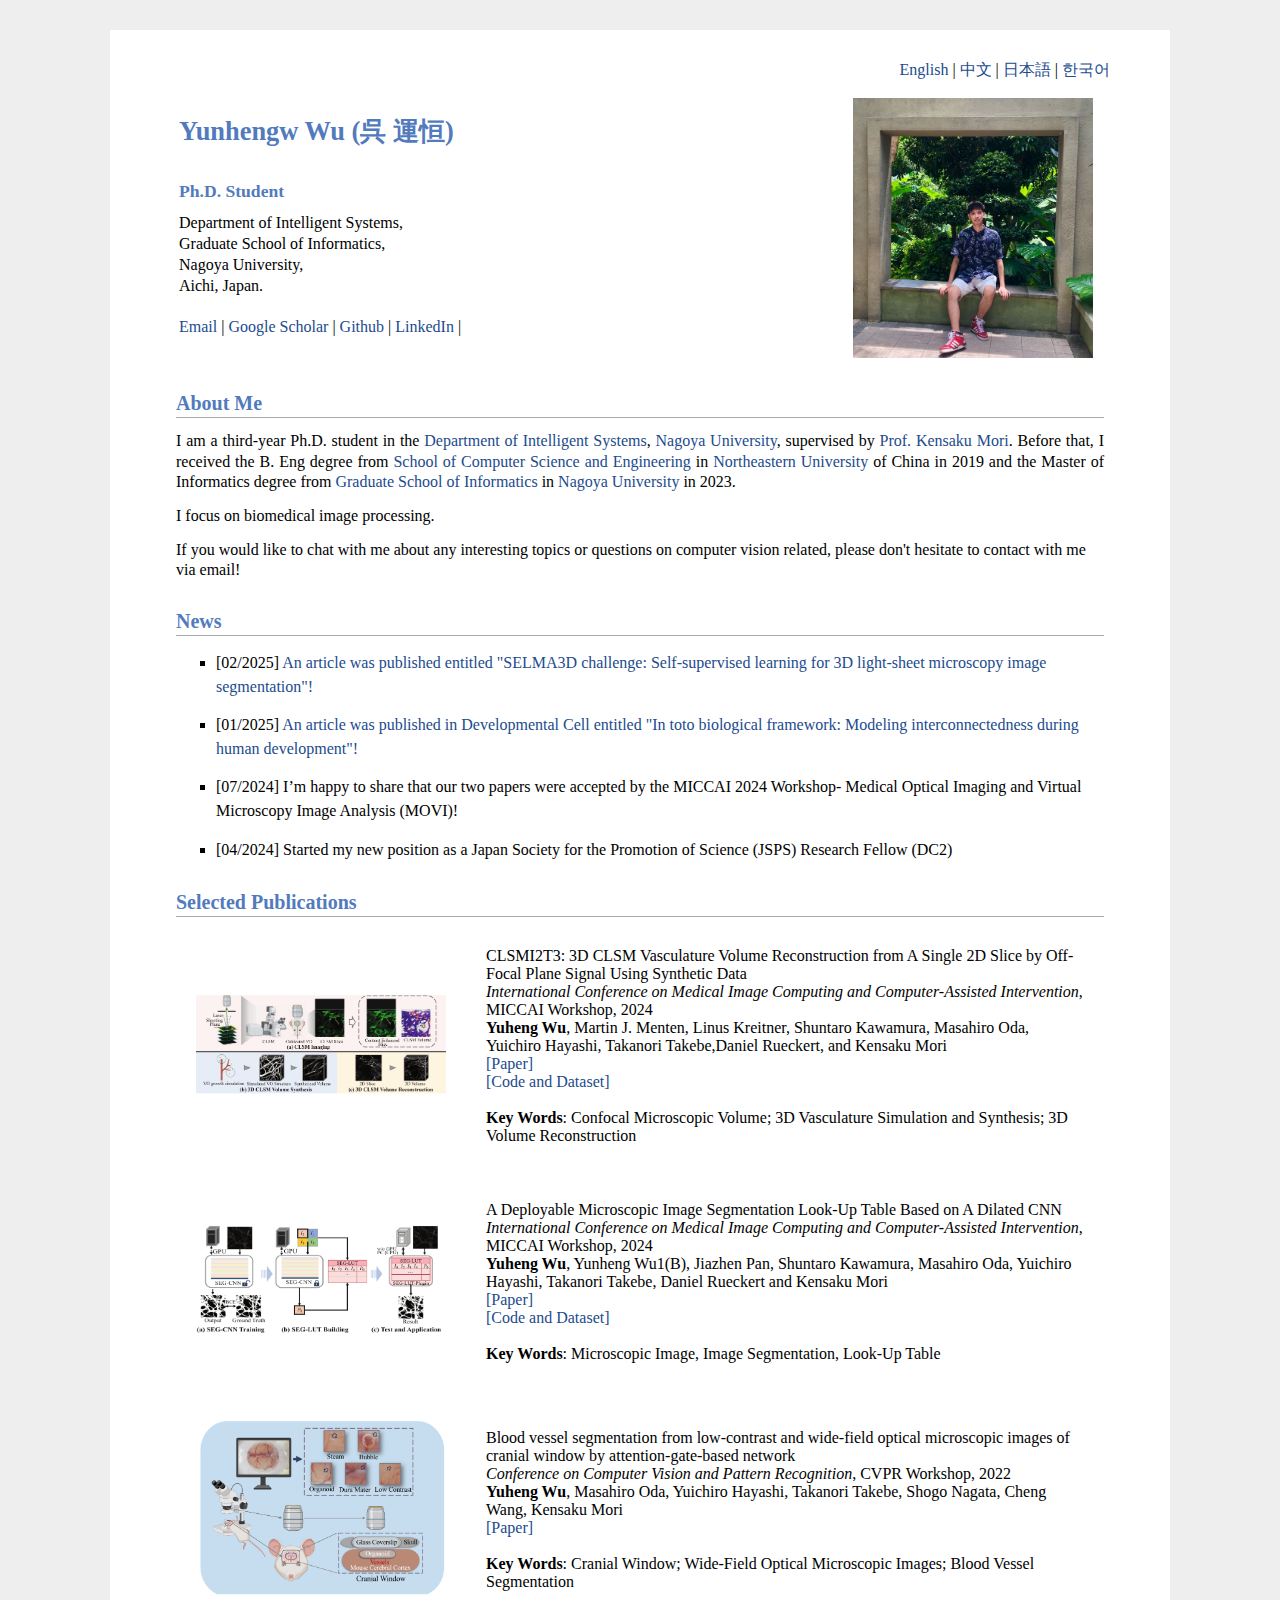
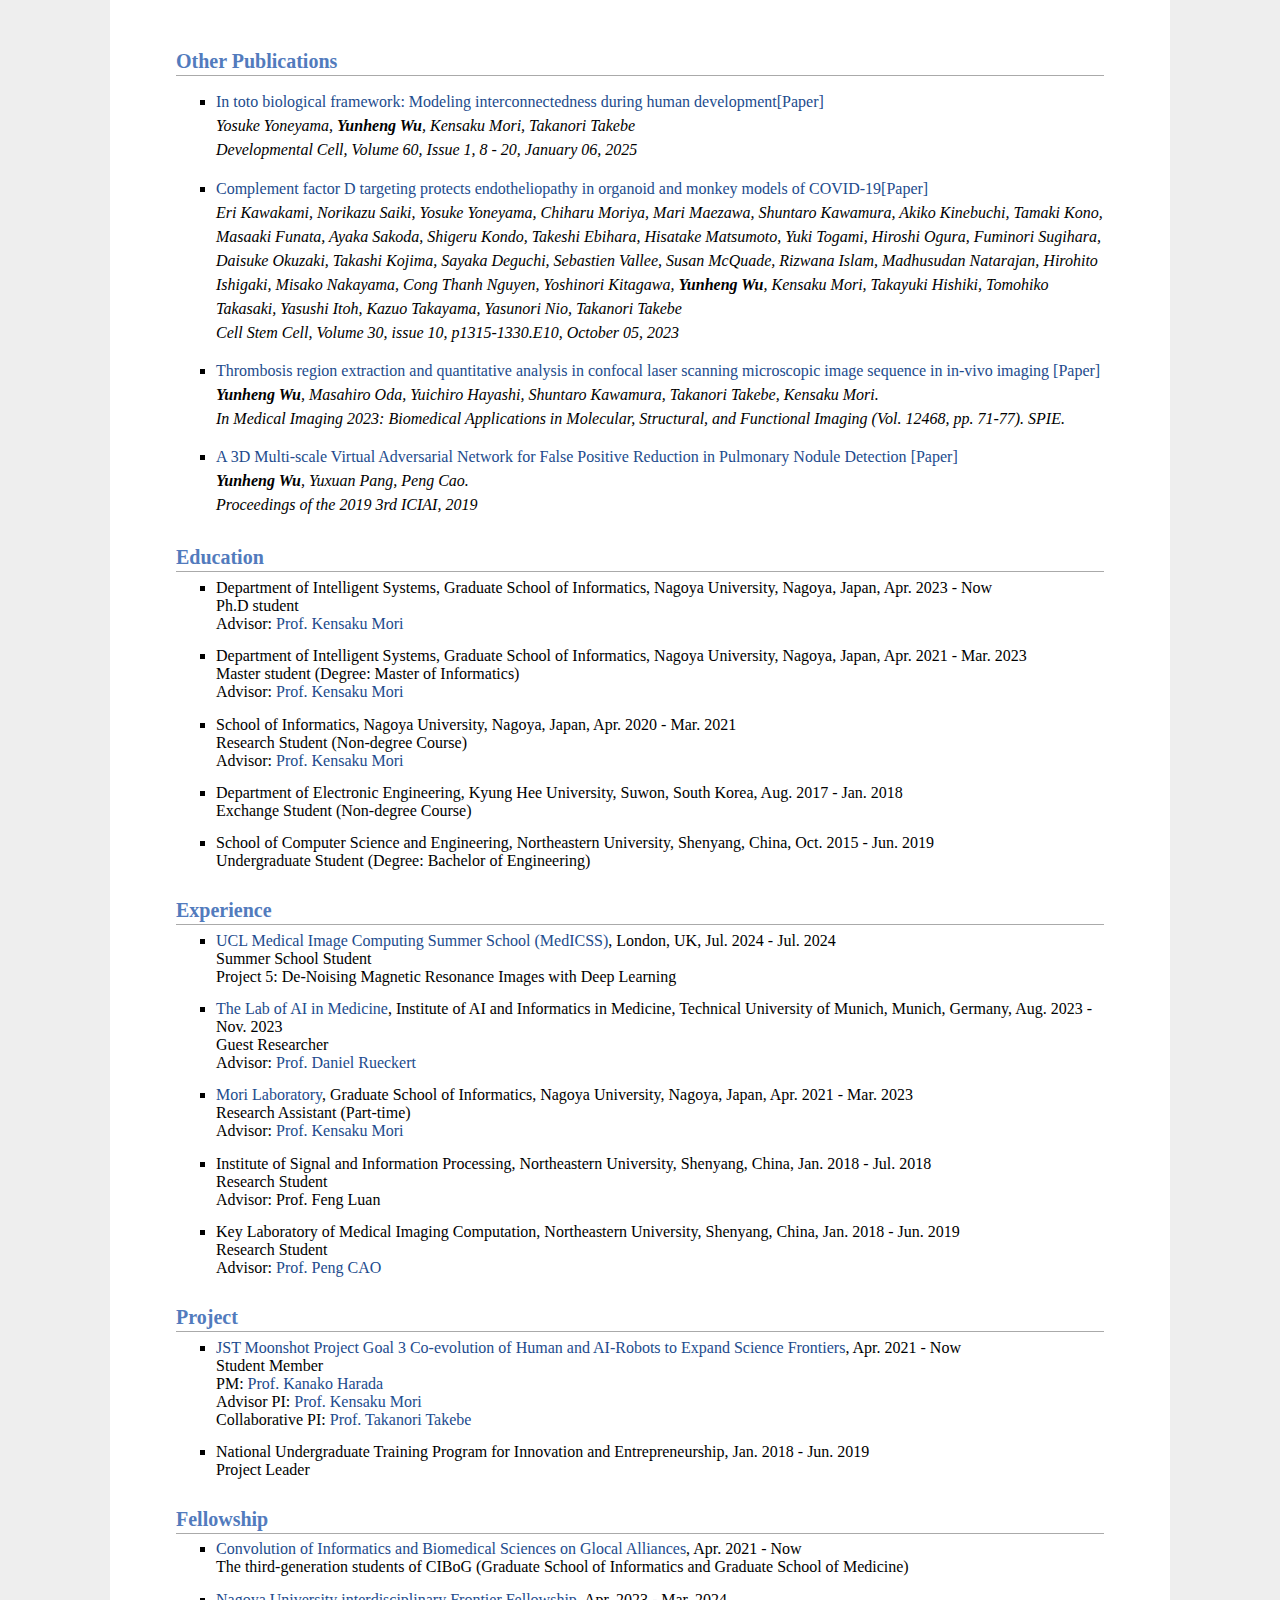
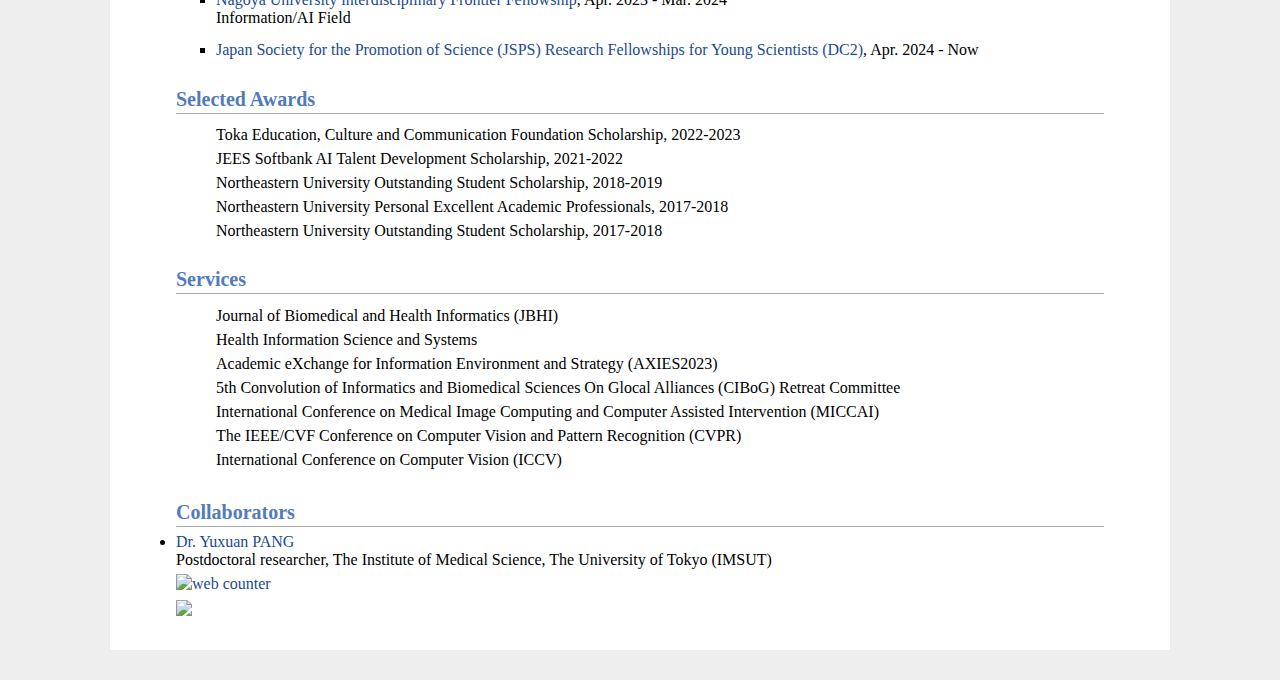
==== commit e804a885: "Update index_cn.html" ====
--- a/index_cn.html
+++ b/index_cn.html
@@ -1,111 +1,384 @@
 <!DOCTYPE html PUBLIC "-//W3C//DTD XHTML 1.1//EN"
   "http://www.w3.org/TR/xhtml11/DTD/xhtml11.dtd">
-<html xmlns="http://www.w3.org/1999/xhtml" xml:lang="zh">
+<html xmlns="http://www.w3.org/1999/xhtml" xml:lang="en">
 <head>
-  <meta charset="UTF-8" />
-  <meta http-equiv="Content-Type" content="text/html;charset=utf-8" />
-  <meta name="keywords" content="Yunheng WU, Nagoya University"> 
-  <meta name="description" content="Yunheng WU 的主页，名古屋大学">
-  <link rel="icon" href="yashinoki.png" type="image/png">
-  <link rel="stylesheet" href="jemdoc.css" type="text/css">
-  <title>吴运恒的主页，名古屋大学</title>
+<link rel="icon" href="yashinoki.png" type="image/png">
+<meta charset="UTF-8">
+<meta http-equiv="Content-Type" content="text/html;charset=utf-8" />
+
+<meta name="keywords" content="Yunheng WU, Nagoya University"> 
+<meta name="description" content="Yunheng WU's homepage, Nagoya University">
+<meta name="google-site-verification" content="yy_3iiS_X6pJdegdwitJMrH0LRLHXwpjrV9RKLXxKjg" />
+<meta name="google-site-verification" content="yy_3iiS_X6pJdegdwitJMrH0LRLHXwpjrV9RKLXxKjg" />
+<link rel="stylesheet" href="jemdoc.css" type="text/css">
+<title>Yunheng Wu's homepage, Nagoya University</title>
+<script>
+  (function(i,s,o,g,r,a,m){i['GoogleAnalyticsObject']=r;i[r]=i[r]||function(){
+  (i[r].q=i[r].q||[]).push(arguments)},i[r].l=1*new Date();a=s.createElement(o),
+  m=s.getElementsByTagName(o)[0];a.async=1;a.src=g;m.parentNode.insertBefore(a,m)
+  })(window,document,'script','https://www.google-analytics.com/analytics.js','ga');
+  ga('create', 'UA-87320911-1', 'auto');
+  ga('send', 'pageview');
+</script>
+
 </head>
-
 <body>
-  <div style="position: fixed; top: 10px; right: 10px; z-index: 999;">
+<div id="layout-content" style="margin-top:25px; position: relative;">
+  <div style="position: absolute; top: -10px; right: 0px; padding: 5px 10px; background: white; z-index: 999;">
     <a href="index.html">English</a> |
     <a href="index_zh.html">中文</a> |
     <a href="index_jp.html">日本語</a> |
     <a href="index_kr.html">한국어</a>
   </div>
-
-  <div id="layout-content" style="margin-top:25px">
-    <table>
-      <tr>
-        <td width="670">
-          <div id="toptitle">          
-            <h1>吴运恒 (Yunheng Wu)</h1>
-          </div>
-          <h3>博士课程在读</h3>
-          <p>
-            名古屋大学 情报学研究科 智能系统专攻<br />
-            爱知，日本<br /><br />
-            <a href="mailto:yunhengwu@mori.m.is.nagoya-u.ac.jp">电子邮件</a> |
-            <a href="https://scholar.google.com/citations?user=32K5u90AAAAJ">谷歌学术</a> |
-            <a href="https://github.com/YunhengWu-IB">Github</a> |
-            <a href="https://www.linkedin.com/in/yunheng-wu-5a595825b/">LinkedIn</a>
-          </p>
-        </td>
-        <td>
-          <img src="./yunheng_wu.jpg" width="240" height="260" alt="头像" style="border:0; float:right;" />
-        </td>
-      </tr>
-    </table>
-
-    <h2>关于我</h2>
-    <p>
-      我是名古屋大学情报学研究科智能系统专攻的博士三年级学生，指导教授是 <a href="http://www.newves.org/wiki/index.php?English%2FKensaku%20Mori">森 健策 教授</a>。
-    </p>
-    <p>
-      本科毕业于中国东北大学计算机科学与工程学院，获得工学学士学位。之后于2023年在名古屋大学获得情报学硕士学位。
-    </p>
-    <p>
-      我的研究方向为生物医学图像处理。
-    </p>
-    <p>
-      欢迎通过邮件联系我交流任何有关计算机视觉的问题！
-    </p>
-
-    <h2>最新动态</h2>
-    <ul>
-      <li>[2025/02] 我们关于 SELMA3D 挑战的论文已发表于 Developmental Cell：<a href="https://www.cell.com/developmental-cell/abstract/S1534-5807(24)00576-8">点击查看</a></li>
-      <li>[2025/01] 合作研究成果 "In toto biological framework" 发表在 Developmental Cell！</li>
-      <li>[2024/07] 两篇论文被 MICCAI 2024 MOVI 工作坊接收！</li>
-      <li>[2024/04] 成为日本学术振兴会特别研究员（DC2）</li>
-    </ul>
-
-    <h2>代表性论文</h2>
-    <ul>
-      <li>
-        <strong>CLSMI2T3: 基于合成数据的离焦信号实现的单张2D图像重建3D共聚焦血管体积</strong><br />
-        MICCAI Workshop, 2024<br />
-        <a href="https://link.springer.com/chapter/10.1007/978-3-031-77786-8_11">论文</a> |
-        <a href="https://github.com/MoriLabNU/3D_CLSM_Volume_Reconstruction">代码和数据</a>
-      </li>
-
-      <li>
-        <strong>基于膨胀卷积的可部署显微图像分割查找表</strong><br />
-        MICCAI Workshop, 2024<br />
-        <a href="https://link.springer.com/chapter/10.1007/978-3-031-77786-8_1">论文</a> |
-        <a href="https://github.com/MoriLabNU/Microscopic_Image_Segment_LUT">代码和数据</a>
-      </li>
-
-      <li>
-        <strong>基于注意力门控网络的脑窗低对比度宽视场显微图像血管分割</strong><br />
-        CVPR Workshop, 2022<br />
-        <a href="https://openaccess.thecvf.com/content/CVPR2022W/CVMI/papers/Wu_Blood_Vessel_Segmentation_From_Low-Contrast_and_Wide-Field_Optical_Microscopic_Images_CVPRW_2022_paper.pdf">论文</a>
-      </li>
-    </ul>
-
-    <h2>教育经历</h2>
-    <ul>
-      <li>名古屋大学 情报学研究科 博士课程，2023年4月 – 至今</li>
-      <li>名古屋大学 情报学研究科 硕士课程，2021年4月 – 2023年3月</li>
-      <li>中国东北大学 计算机科学与工程学院 本科，2015年10月 – 2019年6月</li>
-    </ul>
-
-    <h2>研究经历</h2>
-    <ul>
-      <li>Technical University of Munich, 德国慕尼黑，访问研究员，2023年8月 – 11月</li>
-      <li>名古屋大学 森实验室，研究助理，2021年 – 2023年</li>
-      <li>东京大学 Moonshot 项目成员，2021年 – 至今</li>
-    </ul>
-
-    <h2>联系方式</h2>
-    <p>
-      地址：名古屋大学 情报学研究科 智能系统专攻，日本爱知县名古屋市<br />
-      邮箱：<a href="mailto:yunhengwu@mori.m.is.nagoya-u.ac.jp">yunhengwu@mori.m.is.nagoya-u.ac.jp</a>
-    </p>
-  </div>
-</body>
-</html>
+	 <div style="height: 30px;"></div>
+<table>
+	<tbody>
+		<tr>
+			<td width="670">
+				<div id="toptitle">					
+					<h1><font > Yunhengw Wu (呉 運恒) </font></h1>
+				</div>
+
+				<h3><font > Ph.D. Student  </font></h3>
+				<p><font > 
+					Department of Intelligent Systems, <br>
+					Graduate School of Informatics, <br>
+					Nagoya University, <br>
+					Aichi, Japan. <br>
+					<br>
+					<a href="mailto:yunhengwu@mori.m.is.nagoya-u.ac.jp">Email</a> | 
+					<a href="https://scholar.google.com/citations?user=32K5u90AAAAJ">Google Scholar</a> |
+					<a href="https://github.com/YunhengWu-IB">Github</a> | 
+					<a href="https://www.linkedin.com/in/yunheng-wu-5a595825b/">LinkedIn</a> | 
+				</font></p>
+				<p> 
+					
+				    
+				    </a>
+				</p>
+			</td>
+			<td>
+				  
+				<style >
+				img{
+				margin:0px auto 0;
+				-ms-transform:rotate(0deg);
+				-moz-transform:rotate(0deg);
+				-webkit-transform:rotate(0deg);
+				-o-transform:rotate(0deg); 
+				transform:rotate(0deg);
+				}
+				</style>
+				<img src="./yunheng_wu.jpg" border="0" width="240" height="260" align="right"><br>
+			</td>
+		</tr><tr>
+	</tr></tbody>
+</table>
+	
+<h2><font > About Me </font></h2>
+<p style="list-style-type:none">
+<p style="text-align:justify";><font > 
+I am a third-year Ph.D. student in the <a href="https://www.i.nagoya-u.ac.jp/en/">Department of Intelligent Systems</a>,
+<a href="https://en.nagoya-u.ac.jp/">Nagoya University</a>, 
+supervised by <a href="http://www.newves.org/wiki/index.php?English%2FKensaku%20Mori">Prof. Kensaku Mori</a>. 
+Before that, I received the B. Eng degree from <a href="http://www.cse.neu.edu.cn/">School of Computer Science and Engineering</a> in <a href="http://www.neu.edu.cn/">Northeastern University</a> of China in 2019 and the Master of Informatics degree from <a href="https://www.i.nagoya-u.ac.jp/graduate-school-of-informatics/">Graduate School of Informatics</a> in <a href="https://www.nagoya-u.ac.jp/">Nagoya University</a> in 2023.
+</font></p>
+<p><font >
+I focus on biomedical image processing.
+</font></p>
+<p><font >
+If you would like to chat with me about any interesting topics or questions on computer vision related, please don't hesitate to contact with me via email!
+</font></p>
+<p>
+
+<h2><font > News </font></h2>
+<ul>
+	<li> <p style="margin-left: 0px; line-height: 150%; margin-top: 10px; margin-bottom: 10px;"><font size="3"><meta charset="utf-8">
+	    [02/2025] <a href="https://www.cell.com/developmental-cell/abstract/S1534-5807(24)00576-8">An article was published entitled "SELMA3D challenge: Self-supervised learning for 3D light-sheet microscopy image segmentation"!</a> <br> 
+	  </font>
+	 </p> </li>	
+	<li> <p style="margin-left: 0px; line-height: 150%; margin-top: 10px; margin-bottom: 10px;"><font size="3"><meta charset="utf-8">
+	    [01/2025] <a href="https://www.cell.com/developmental-cell/abstract/S1534-5807(24)00576-8">An article was published in Developmental Cell entitled "In toto biological framework: Modeling interconnectedness during human development"!</a> <br> 
+	  </font>
+	 </p> </li>		
+	<li> <p style="margin-left: 0px; line-height: 150%; margin-top: 10px; margin-bottom: 10px;"><font size="3"><meta charset="utf-8">
+            [07/2024] I’m happy to share that our two papers were accepted by the MICCAI 2024 Workshop- Medical Optical Imaging and Virtual Microscopy Image Analysis (MOVI)!  <be> 
+  	</font>
+ 	</p> </li>	
+	<li> <p style="margin-left: 0px; line-height: 150%; margin-top: 10px; margin-bottom: 10px;"><font size="3"><meta charset="utf-8">
+	    [04/2024] Started my new position as a Japan Society for the Promotion of Science (JSPS) Research Fellow (DC2) <br> 
+	  </font>
+	 </p> </li>	
+
+
+</ul>
+
+
+<h2><font > Selected Publications </font></h2>
+<!-- <table style="width:100%;border:0px;border-spacing:0px;border-collapse:separate;margin-right:auto;margin-left:auto;">
+  <tbody>
+    <tr>
+      <td style="padding:20px;width:100%;vertical-align:middle">
+        <h2><font > Selected Publications </font></h2>
+      </td>
+    </tr>
+  </tbody>
+</table>
+ -->
+
+<table style="width:100%;border:0px;border-spacing:0px;border-collapse:separate;margin-right:auto;margin-left:auto;">
+  <tbody>
+    <tr onmouseout="nerfsuper_stop()" onmouseover="nerfsuper_start()">
+      <td style="padding:20px;width:25%;vertical-align:middle">
+        <div class="three">
+          <img src='CLSMI2T3.png' width="250">
+        </div>
+      </td>
+      <td style="padding:20px;width:75%;vertical-align:middle">
+        <papertitle> CLSMI2T3: 3D CLSM Vasculature Volume Reconstruction from A Single 2D Slice by Off-Focal Plane Signal Using Synthetic Data
+        </papertitle>
+        <br>
+        <em>International Conference on Medical Image Computing and Computer-Assisted Intervention</em>, MICCAI Workshop, 2024
+        <br>
+        <strong>Yuheng Wu</strong>, Martin J. Menten, Linus Kreitner, Shuntaro Kawamura, Masahiro Oda, Yuichiro Hayashi, Takanori Takebe,Daniel Rueckert, and Kensaku Mori
+        <br>
+        <a href="https://link.springer.com/chapter/10.1007/978-3-031-77786-8_11">[Paper]</a> <br> <a href="https://github.com/MoriLabNU/3D_CLSM_Volume_Reconstruction">[Code and Dataset]</a> <br> 
+        
+<!--         <a href="">codes (soon)</a> -->
+        <br><strong>Key Words</strong>: Confocal Microscopic Volume; 3D Vasculature Simulation and Synthesis; 3D Volume Reconstruction
+<!--         <br><strong>TL;DR</strong>: A probabilistic pipeline modeling the subspace transfer among the object,
+        image, and text subspaces with continual diffusion. -->
+      </td>
+    </tr>
+  </tbody>
+</table>
+
+<table style="width:100%;border:0px;border-spacing:0px;border-collapse:separate;margin-right:auto;margin-left:auto;">
+  <tbody>
+    <tr onmouseout="nerfsuper_stop()" onmouseover="nerfsuper_start()">
+      <td style="padding:20px;width:25%;vertical-align:middle">
+        <div class="three">
+          <img src='LUT.png' width="250">
+        </div>
+      </td>
+      <td style="padding:20px;width:75%;vertical-align:middle">
+        <papertitle> A Deployable Microscopic Image Segmentation Look-Up Table Based on A Dilated CNN
+        </papertitle>
+        <br>
+        <em>International Conference on Medical Image Computing and Computer-Assisted Intervention</em>, MICCAI Workshop, 2024
+        <br>
+        <strong>Yuheng Wu</strong>, Yunheng Wu1(B), Jiazhen Pan, Shuntaro Kawamura, Masahiro Oda, Yuichiro Hayashi, Takanori Takebe, Daniel Rueckert and Kensaku Mori
+
+        <br>
+        <a href="https://link.springer.com/chapter/10.1007/978-3-031-77786-8_1">[Paper]</a> <br> <a href="https://github.com/MoriLabNU/Microscopic_Image_Segment_LUT">[Code and Dataset]</a> <br> 
+        
+<!--         <a href="">codes (soon)</a> -->
+        <br><strong>Key Words</strong>: Microscopic Image, Image Segmentation, Look-Up Table
+<!--         <br><strong>TL;DR</strong>: A probabilistic pipeline modeling the subspace transfer among the object,
+        image, and text subspaces with continual diffusion. -->
+      </td>
+    </tr>
+  </tbody>
+</table>
+<table style="width:100%;border:0px;border-spacing:0px;border-collapse:separate;margin-right:auto;margin-left:auto;">
+  <tbody>
+    <tr onmouseout="nerfsuper_stop()" onmouseover="nerfsuper_start()">
+      <td style="padding:20px;width:25%;vertical-align:middle">
+        <div class="three">
+          <img src='image/CVPR_WS.png' width="250">
+        </div>
+      </td>
+      <td style="padding:20px;width:75%;vertical-align:middle">
+        <papertitle> Blood vessel segmentation from low-contrast and wide-field optical microscopic images of cranial window by attention-gate-based network
+        </papertitle>
+        <br>
+        <em>Conference on Computer Vision and Pattern Recognition</em>, CVPR Workshop, 2022
+        <br>
+        <strong>Yuheng Wu</strong>, Masahiro Oda, Yuichiro Hayashi, Takanori Takebe, Shogo Nagata, Cheng Wang, Kensaku Mori
+        <br>
+        <a href="https://openaccess.thecvf.com/content/CVPR2022W/CVMI/papers/Wu_Blood_Vessel_Segmentation_From_Low-Contrast_and_Wide-Field_Optical_Microscopic_Images_CVPRW_2022_paper.pdf">[Paper]</a> <br> 
+        
+<!--         <a href="">codes (soon)</a> -->
+        <br><strong>Key Words</strong>: Cranial Window; Wide-Field Optical Microscopic Images; Blood Vessel Segmentation
+<!--         <br><strong>TL;DR</strong>: A probabilistic pipeline modeling the subspace transfer among the object,
+        image, and text subspaces with continual diffusion. -->
+      </td>
+    </tr>
+  </tbody>
+</table>
+
+
+
+	
+<h2><font > Other Publications </font></h2>
+<ul>
+	<li> <p style="margin-left: 0px; line-height: 150%; margin-top: 10px; margin-bottom: 10px;"><font size="3"><meta charset="utf-8">
+            <a href="https://www.cell.com/developmental-cell/abstract/S1534-5807(24)00576-8">In toto biological framework: Modeling interconnectedness during human development</a><a href="https://www.cell.com/cell-stem-cell/fulltext/S1934-5909(23)00322-3">[Paper]</a> <br> 
+         <i>   Yosuke Yoneyama, <b>Yunheng Wu</b>, Kensaku Mori, Takanori Takebe </i><br> 
+	 <i>	Developmental Cell, Volume 60, Issue 1, 8 - 20, January 06, 2025</i> <br>
+	  </font>
+	 </p> </li>
+	<li> <p style="margin-left: 0px; line-height: 150%; margin-top: 10px; margin-bottom: 10px;"><font size="3"><meta charset="utf-8">
+            <a href="https://www.cell.com/cell-stem-cell/fulltext/S1934-5909(23)00322-3">Complement factor D targeting protects endotheliopathy in organoid and monkey models of COVID-19</a><a href="https://www.cell.com/cell-stem-cell/fulltext/S1934-5909(23)00322-3">[Paper]</a> <br> 
+         <i>   Eri Kawakami, Norikazu Saiki, Yosuke Yoneyama, Chiharu Moriya, Mari Maezawa, Shuntaro Kawamura, Akiko Kinebuchi, Tamaki Kono, Masaaki Funata, Ayaka Sakoda, Shigeru Kondo, Takeshi Ebihara, Hisatake Matsumoto, Yuki Togami, Hiroshi Ogura, Fuminori Sugihara, Daisuke Okuzaki, Takashi Kojima, Sayaka Deguchi, Sebastien Vallee, Susan McQuade, Rizwana Islam, Madhusudan Natarajan, Hirohito Ishigaki, Misako Nakayama, Cong Thanh Nguyen, Yoshinori Kitagawa, <b>Yunheng Wu</b>, Kensaku Mori, Takayuki Hishiki, Tomohiko Takasaki, Yasushi Itoh, Kazuo Takayama, Yasunori Nio, Takanori Takebe </i><br> 
+	 <i>	Cell Stem Cell, Volume 30, issue 10, p1315-1330.E10, October 05, 2023</i> <br>
+	  </font>
+	 </p> </li>
+	
+	<li> <p style="margin-left: 0px; line-height: 150%; margin-top: 10px; margin-bottom: 10px;"><font size="3"><meta charset="utf-8">
+            <a href="https://www.spiedigitallibrary.org/conference-proceedings-of-spie/12468/124680F/Thrombosis-region-extraction-and-quantitative-analysis-in-confocal-laser-scanning/10.1117/12.2654632.short">Thrombosis region extraction and quantitative analysis in confocal laser scanning microscopic image sequence in in-vivo imaging</a> <a href="https://www.spiedigitallibrary.org/conference-proceedings-of-spie/12468/124680F/Thrombosis-region-extraction-and-quantitative-analysis-in-confocal-laser-scanning/10.1117/12.2654632.short">[Paper]</a> <br> 
+         <i>   <b>Yunheng Wu</b>, Masahiro Oda, Yuichiro Hayashi, Shuntaro Kawamura, Takanori Takebe, Kensaku Mori. </i><br> 
+	 <i>	In Medical Imaging 2023: Biomedical Applications in Molecular, Structural, and Functional Imaging (Vol. 12468, pp. 71-77). SPIE.</i> <br>
+	  </font>
+	 </p> </li>
+	
+<!-- 	<li> <p style="margin-left: 0px; line-height: 150%; margin-top: 10px; margin-bottom: 10px;"><font size="3"><meta charset="utf-8">
+            <a href="https://openaccess.thecvf.com/content/CVPR2022W/CVMI/papers/Wu_Blood_Vessel_Segmentation_From_Low-Contrast_and_Wide-Field_Optical_Microscopic_Images_CVPRW_2022_paper.pdf">Blood Vessel Segmentation From Low-Contrast and Wide-Field Optical Microscopic Images of Cranial Window by Attention-Gate-Based Network</a> <a href="https://openaccess.thecvf.com/content/CVPR2022W/CVMI/papers/Wu_Blood_Vessel_Segmentation_From_Low-Contrast_and_Wide-Field_Optical_Microscopic_Images_CVPRW_2022_paper.pdf">[Paper]</a> <br> 
+         <i>   <b>Yunheng Wu</b>, Masahiro Oda, Yuichiro Hayashi, Takanori Takebe, Shogo Nagata, Cheng Wang, Kensaku Mori. </i><br> 
+	 <i>	Proceedings of the CVPR, 2022. </i> <br>
+	  </font>
+	 </p> </li> -->
+	
+	<li> <p style="margin-left: 0px; line-height: 150%; margin-top: 10px; margin-bottom: 10px;"><font size="3"><meta charset="utf-8">
+            <a href="https://drive.google.com/file/d/1gGKqGsVJX3RWeDfx9Rvf6MahubwQntM8/view">A 3D Multi-scale Virtual Adversarial Network for False Positive Reduction in Pulmonary Nodule Detection</a> <a href="https://drive.google.com/file/d/1gGKqGsVJX3RWeDfx9Rvf6MahubwQntM8/view">[Paper]</a> <br> 
+         <i>   <b>Yunheng Wu</b>, Yuxuan Pang, Peng Cao. </i><br> 
+	 <i>	Proceedings of the 2019 3rd ICIAI, 2019 </i> <br>
+	  </font>
+	 </p> </li>
+</ul>
+
+<h2><font > Education </font></h2>
+<ul>
+<p style="margin-left: 0px; line-height: 120%; margin-top: -8px; margin-bottom: 8px;"><font size="3"><meta charset="utf-8">
+	<li>Department of Intelligent Systems, Graduate School of Informatics, Nagoya University, Nagoya, Japan, Apr. 2023 - Now<br>
+	Ph.D student<br>
+	Advisor: <a href="http://www.newves.org/wiki/index.php?English%2FKensaku%20Mori"> Prof. Kensaku Mori</a><br>
+	</font></p>
+	
+	<li>Department of Intelligent Systems, Graduate School of Informatics, Nagoya University, Nagoya, Japan, Apr. 2021 - Mar. 2023<br>
+	Master student (Degree: Master of Informatics)<br>
+	Advisor: <a href="http://www.newves.org/wiki/index.php?English%2FKensaku%20Mori"> Prof. Kensaku Mori</a><br>
+	</font></p>
+	
+	<li> School of Informatics, Nagoya University, Nagoya, Japan, Apr. 2020 - Mar. 2021<br>
+	Research Student (Non-degree Course)<br>
+	Advisor: <a href="http://www.newves.org/wiki/index.php?English%2FKensaku%20Mori"> Prof. Kensaku Mori</a><br>
+	</font></p>	
+	<li>Department of Electronic Engineering, Kyung Hee University, Suwon, South Korea, Aug. 2017 - Jan. 2018<br>
+	Exchange Student (Non-degree Course)<br>
+	</font></p>	
+	<li>School of Computer Science and Engineering, Northeastern University, Shenyang, China, Oct. 2015 - Jun. 2019<br>
+	Undergraduate Student (Degree: Bachelor of Engineering)<br>
+	</font></p>
+	
+</ul>
+	
+<h2><font > Experience </font></h2>
+<ul>
+		
+<p style="margin-left: 0px; line-height: 120%; margin-top: -8px; margin-bottom: 8px;"><font size="3"><meta charset="utf-8">
+	<li><a href="https://www.ucl.ac.uk/medical-image-computing/ucl-medical-image-computing-summer-school-medicss"> UCL Medical Image Computing Summer School (MedICSS)</a>, London, UK, Jul. 2024 - Jul. 2024<br>
+	Summer School Student<br>
+	Project 5: De-Noising Magnetic Resonance Images with Deep Learning <br>
+	</font></p>
+	
+	<li><a href="https://aim-lab.io/">The Lab of AI in Medicine</a>, Institute of AI and Informatics in Medicine, Technical University of Munich, Munich, Germany, Aug. 2023 - Nov. 2023<br>
+	Guest Researcher<br>
+	Advisor: <a href="https://aim-lab.io/author/daniel-ruckert/"> Prof. Daniel Rueckert</a><br>
+	</font></p>
+	
+	<li><a href="http://www.mori.m.is.nagoya-u.ac.jp/wiki/">Mori Laboratory</a>, Graduate School of Informatics, Nagoya University, Nagoya, Japan, Apr. 2021 - Mar. 2023<br>
+	Research Assistant (Part-time)<br>
+	Advisor: <a href="http://www.newves.org/wiki/index.php?English%2FKensaku%20Mori"> Prof. Kensaku Mori</a><br>
+	</font></p>
+	
+	<li>Institute of Signal and Information Processing, Northeastern University, Shenyang, China, Jan. 2018 - Jul. 2018<br>
+	Research Student<br>
+	Advisor: Prof. Feng Luan</a><br>
+	</font></p>
+	
+	<li>Key Laboratory of Medical Imaging Computation, Northeastern University, Shenyang, China, Jan. 2018 - Jun. 2019<br>
+	Research Student<br>
+	Advisor: <a href="https://scholar.google.com/citations?hl=zh-CN&user=0OfgZSsAAAAJ">Prof. Peng CAO</a><br>
+	</font></p>
+</ul>
+
+<h2><font > Project </font></h2>
+<ul>
+<p style="margin-left: 0px; line-height: 120%; margin-top: -8px; margin-bottom: 8px;"><font size="3"><meta charset="utf-8">
+	<li><a href="https://sites.google.com/g.ecc.u-tokyo.ac.jp/moonshot-ai-science-robot/"> JST Moonshot Project Goal 3 Co-evolution of Human and AI-Robots to Expand Science Frontiers</a>, Apr. 2021 - Now<br>
+	Student Member <br>
+	PM:<a href="https://sites.google.com/site/kanakoharada/home"> Prof. Kanako Harada</a><br>
+	Advisor PI: <a href="http://www.newves.org/wiki/index.php?English%2FKensaku%20Mori"> Prof. Kensaku Mori</a><br>
+	Collaborative PI: <a href="https://www.tmd.ac.jp/cmn/amr/neog/organ.html"> Prof. Takanori Takebe</a><br>
+	</font></p>
+	<li> National Undergraduate Training Program for Innovation and Entrepreneurship, Jan. 2018 - Jun. 2019<br>
+		Project Leader <br>
+	</font></p>
+</ul>	
+<h2><font > Fellowship </font></h2>
+<ul>
+<p style="margin-left: 0px; line-height: 120%; margin-top: -8px; margin-bottom: 8px;"><font size="3"><meta charset="utf-8">
+	<li><a href="https://cibog.med.nagoya-u.ac.jp/outline/students/detail/03-wu.html"> Convolution of Informatics and Biomedical Sciences on Glocal Alliances</a>, Apr. 2021 - Now<br>
+	The third-generation students of CIBoG (Graduate School of Informatics and Graduate School of Medicine)<br>
+	</font></p>
+	
+	<li><a href="https://dec.nagoya-u.ac.jp/phd-fellowship/fellowship/"> Nagoya University interdisciplinary Frontier Fellowship</a>, Apr. 2023 - Mar. 2024<br>
+		Information/AI Field <br>
+	<li><a href="https://www.jsps.go.jp/english/e-pd/"> Japan Society for the Promotion of Science (JSPS) Research Fellowships for Young Scientists (DC2)</a>, Apr. 2024 - Now<br>
+	</font></p>
+		
+</ul>
+
+<h2><font> Selected Awards </font></h2>
+<ul>
+
+	<p style="list-style-type:none">
+	<p style="left: 0px; line-height: 100%; margin-top: 8px; margin-bottom: 8px;"><font  size="3"><meta charset="utf-8">
+		Toka Education, Culture and Communication Foundation Scholarship, 2022-2023
+	 </font> </p> 	
+	<p style="left: 0px; line-height: 100%; margin-top: 8px; margin-bottom: 8px;"><font  size="3"><meta charset="utf-8">
+		JEES Softbank AI Talent Development Scholarship, 2021-2022
+	 </font> </p>
+	<p style="left: 0px; line-height: 100%; margin-top: 8px; margin-bottom: 8px;"><font  size="3"><meta charset="utf-8">
+		Northeastern University Outstanding Student Scholarship, 2018-2019
+	 </font> </p>
+	<p style="left: 0px; line-height: 100%; margin-top: 8px; margin-bottom: 8px;"><font  size="3"><meta charset="utf-8">
+		Northeastern University Personal Excellent Academic Professionals, 2017-2018
+	 </font> </p>
+	<p style="left: 0px; line-height: 100%; margin-top: 8px; margin-bottom: 8px;"><font  size="3"><meta charset="utf-8">
+		Northeastern University Outstanding Student Scholarship, 2017-2018
+	 </font> </p>
+</ul>
+
+
+
+<h2><font > Services </font></h2>
+<ul style="list-style-type:none">
+   <p style="margin-left: 0px; line-height: 150%; margin-top: 8px; margin-bottom: 8px;"><font>
+		Journal of Biomedical and Health Informatics (JBHI) <br>
+	   	Health Information Science and Systems <br>
+	   	Academic eXchange for Information Environment and Strategy (AXIES2023) <br>
+	   	5th Convolution of Informatics and Biomedical Sciences On Glocal Alliances (CIBoG) Retreat Committee <br>
+	        International Conference on Medical Image Computing and Computer Assisted Intervention (MICCAI) <br>
+	        The IEEE/CVF Conference on Computer Vision and Pattern Recognition (CVPR) <br>
+	        International Conference on Computer Vision (ICCV) <br>
+	    
+   </font></p>
+</ul>
+
+<h2><font > Collaborators </font></h2>
+<p style="margin-left: 0px; line-height: 120%; margin-top: -8px; margin-bottom: 8px;"><font size="3"><meta charset="utf-8">
+	<li> <a href="https://poncey.github.io/#/"> Dr. Yuxuan PANG</a><br>
+	Postdoctoral researcher, The Institute of Medical Science, The University of Tokyo (IMSUT)<br>
+	</font></p>
+</ul>
+
+<p><!-- hitwebcounter Code START -->
+<a href="https://www.hitwebcounter.com" target="_blank">
+<img src="https://hitwebcounter.com/counter/counter.php?page=8460734&style=0019&nbdigits=5&type=page&initCount=0" title="Free Counter" Alt="web counter"   border="0" /></a>         
+</p>
+
+<a href="https://clustrmaps.com/site/1bu4l"  title="Visit tracker"><img src="//www.clustrmaps.com/map_v2.png?d=3GUfe-t3rYZyDugSJBvuK65d5rTDGwYfZNbRp5McMF4&cl=ffffff" /></a>
+
+<!-- <!--<h3><p style="margin-left: -20px; line-height: 100%; margin-top: 10px; margin-bottom: 0px;"><font face="Arial">Research Intern | <a href="https://www.tencent.com/">Tencent AI Healthcare</a></font></h3></p>
